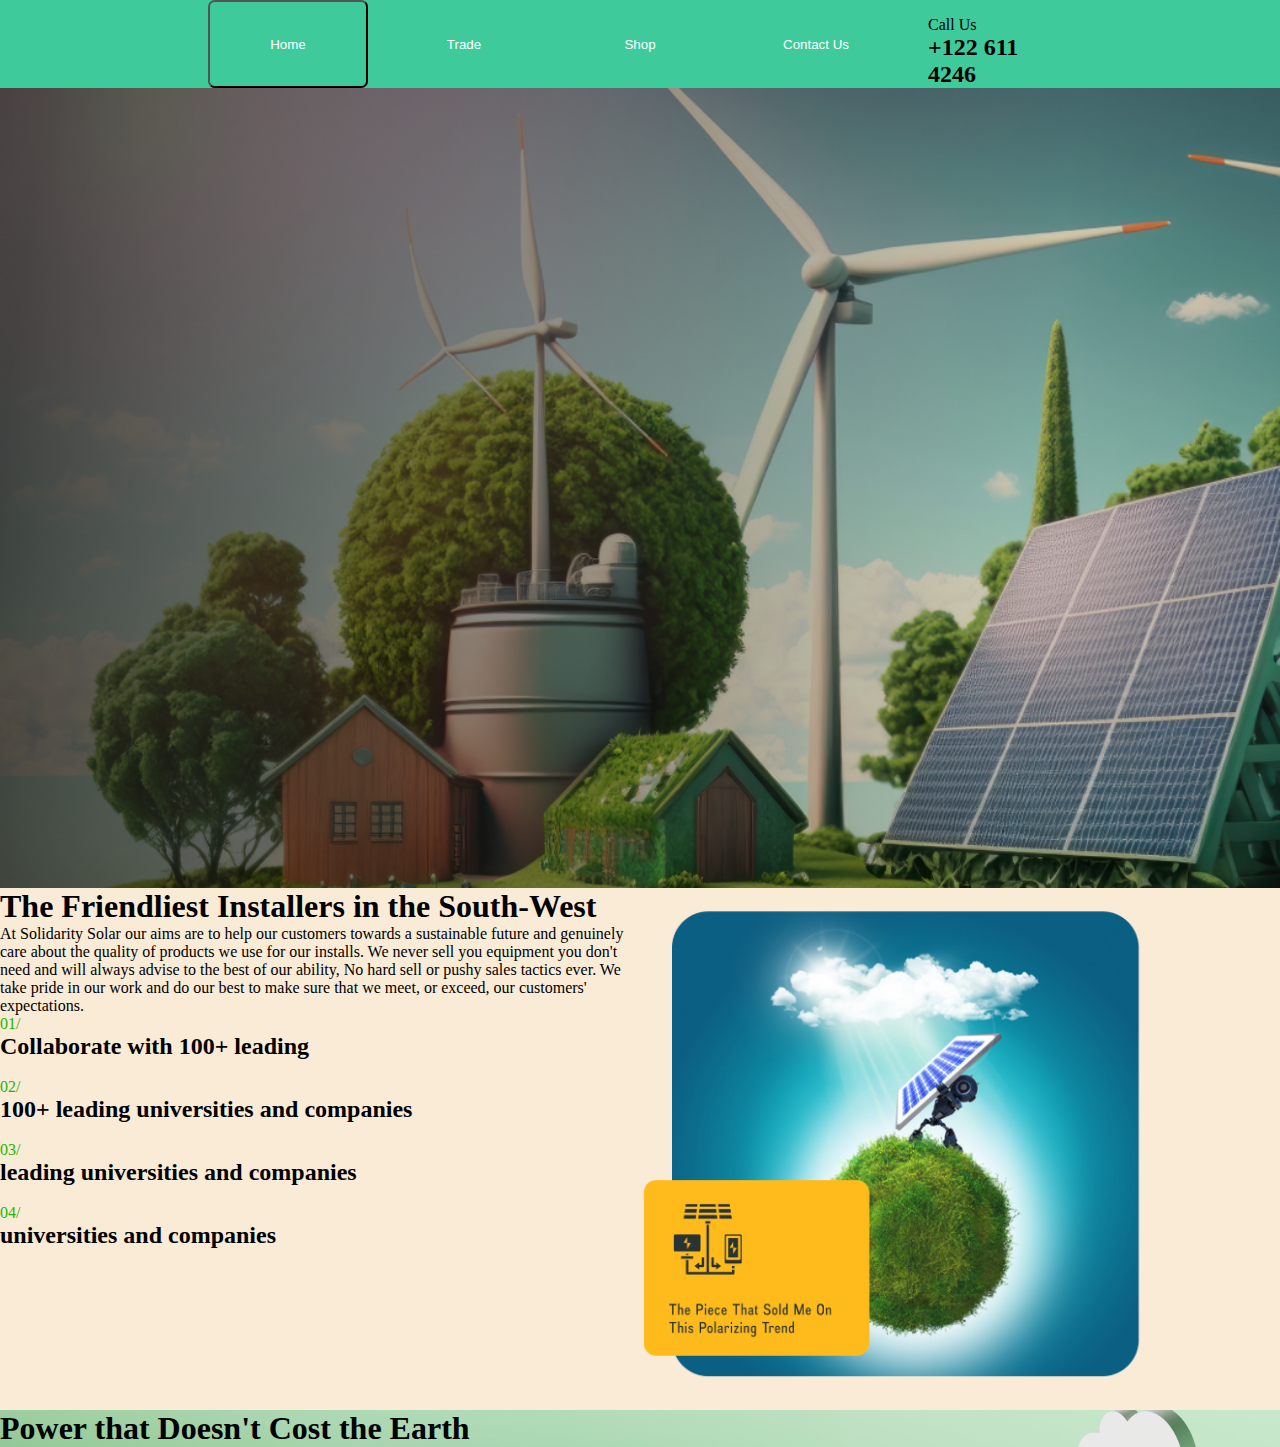
==== task-1.html @ f2b9b3db "Added robot" ====
<!DOCTYPE html>
<html lang="en">
<head>
    <link rel="stylesheet" href="task-1.css">
    <meta charset="UTF-8">
    <meta name="viewport" content="width=device-width, initial-scale=1.0">
    <title>Document</title>
</head>
<body>
<span class="main-cont">
<header class="head">
  
    <button class="button-full">Home</button>
    <button class="button-trans">Trade</button>

    <button class="button-trans">Shop</button>
    <button class="button-trans">Contact Us</button>

<div class="call">
    <p>Call Us</p>
    <h2>+122 611 4246</h2>
</div>

 
</header>

<div class="first-block">

</div>

<div class="second-block">
    <span>
<h1>The Friendliest Installers in the South-West</h1>
<p>At Solidarity Solar our aims are to help our customers towards a sustainable future and genuinely care about the quality of products we use for our installs. We never sell you equipment you don't need and will always advise to the best of our ability, No hard sell or pushy sales tactics ever. We take pride in our work and do our best to make sure that we meet, or exceed, our customers' expectations.</p>
<ul class="second-block-list">
   <span class="list-number">01/</span> <h2>Collaborate with 100+ leading</h2>
   <br />
   <span class="list-number">02/</span> <h2>100+ leading universities and companies</h2>
   <br />
   <span class="list-number">03/</span> <h2>leading universities and companies</h2>
   <br />
   <span class="list-number">04/</span> <h2>universities and companies</h2>
</ul>
</span>
<img class="robo" src="resources/robo.png" />
</div>
<div class="third-block">
<h1>Power that Doesn't Cost the Earth</h1>
</div>

</span>
</body>
</html>
---- task-1.css ----
* { 
padding:0;
margin:0;
}

html {
  box-sizing: content-box;
width: 100%;
}

.head {
display: grid;
justify-content: center;
grid-template-columns: 10rem;
gap:1rem;
padding-top: 1em;
padding-left:1em;
 background-color: rgb(63, 202, 156);
 max-width: 100%;
 margin: 0;
 padding: 0;
 
 
}

.first-block {
  background-image: url('resources/powerPlant.png');
  background-repeat: no-repeat;
  display: flex;
  width: 100%;
  height: 50rem;
  margin: 0;
  padding: 0;
  background-size: cover; 
}


.second-block {

  background-color: antiquewhite;
  display: grid;
  grid-template-columns: 1fr;
  margin: 0;
  padding: 0;
  
}

.list-number {
  color: rgb(34, 183, 0);
}

.list-h-items {
  display: inline;
}


.robo {
 width: 80%;
}


.third-block {
  background-image: url('/resources/third-block.png');
  background-repeat: no-repeat;
  display: grid;
  grid-template-columns: 1fr;
}



@media(min-width:350px) {
  .head {
    display:grid;
    grid-template-columns: repeat(2, 10rem);
  }
}

@media(min-width:600px) {
  .head {
    display:grid;
    grid-template-columns: repeat(3, 10rem);
  }
}

@media(min-width:700px) {
  .head {
    display:grid;
    grid-template-columns: repeat(4, 10rem);
  }
  .second-block {
    grid-template-columns: 1fr 1fr;
  }
}

@media(min-width:900px) {
  .head {
    display:grid;
    grid-template-columns: repeat(5, 10rem);
  }
  
}


.call {
  padding-top: 1em;
  padding-left:10%;
}

.button-trans {
   color: white;
   background-color: transparent;
   padding: .4em;
   border:0em solid transparent;
}

.button-full {
  color: white;
  background-color: transparent;
  padding: .4em;
  border-radius:.5em;
  padding-left:1em;
  padding-right:1em;
}

.main-cont {
display:flex;
flex-direction: column;
}
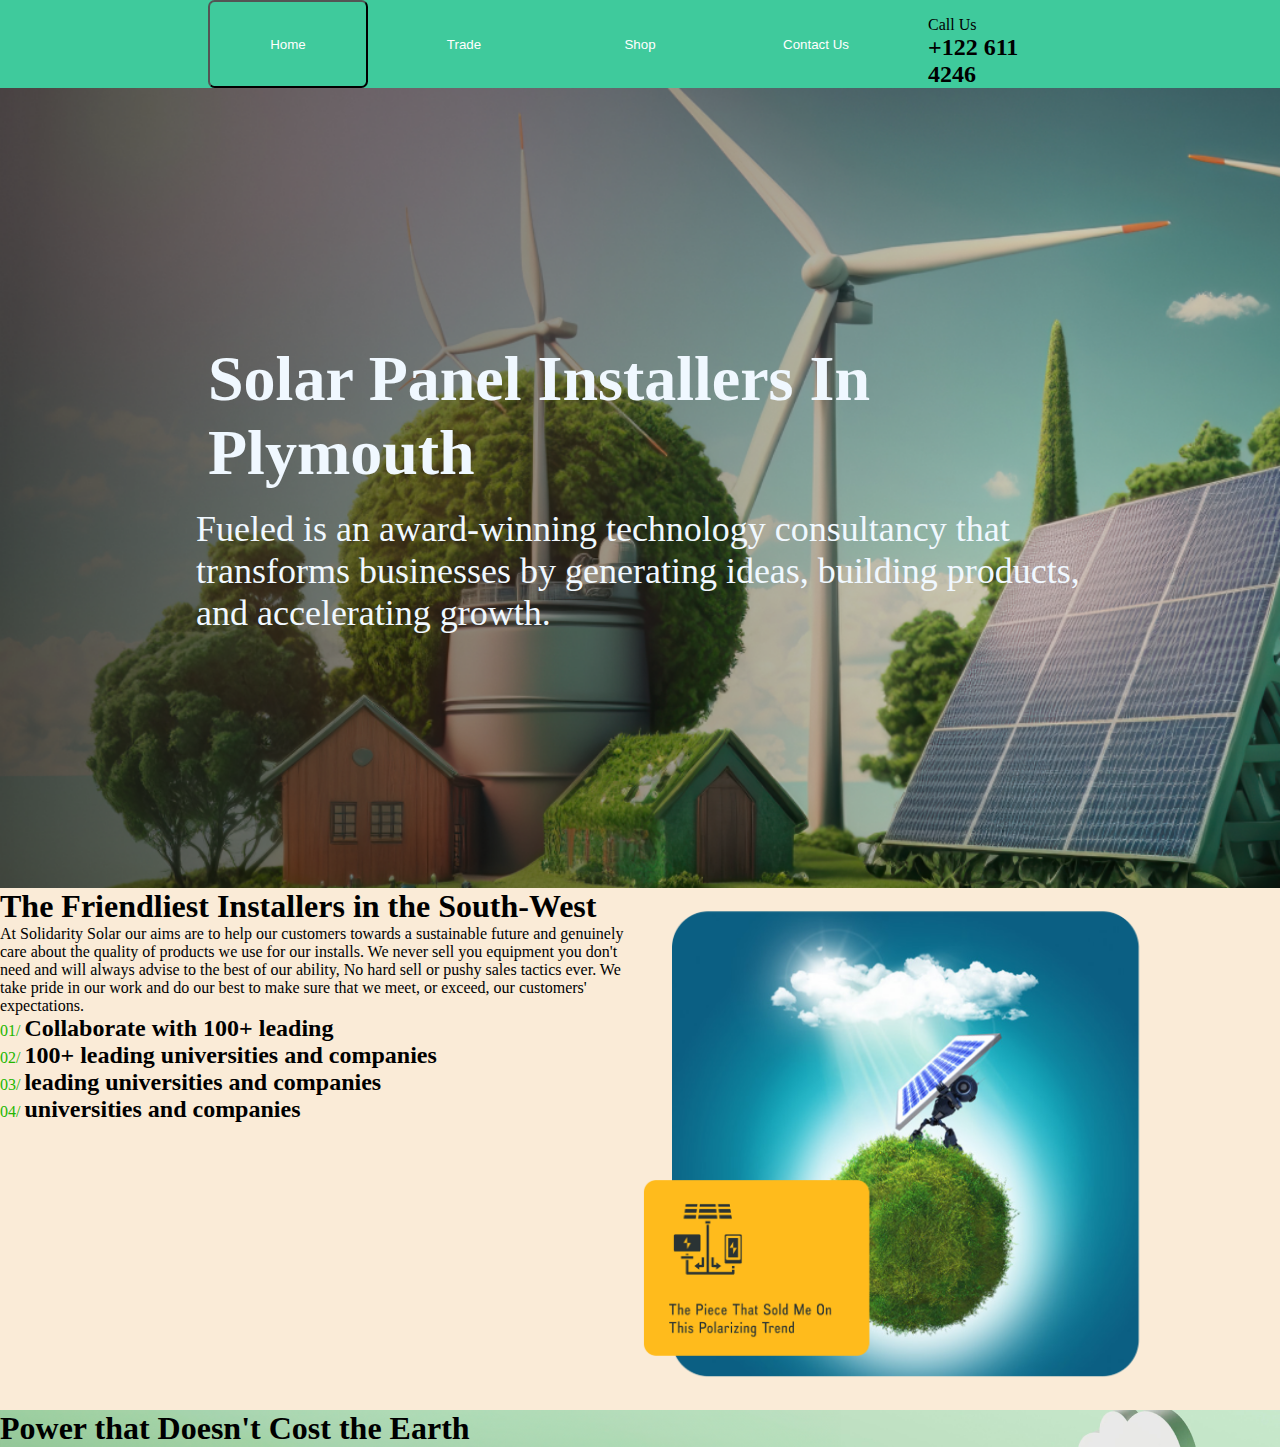
==== commit 95ed898a: "q" ====
--- a/task-1.html
+++ b/task-1.html
@@ -7,6 +7,7 @@
     <title>Document</title>
 </head>
 <body>
+    <!-- header -->
 <span class="main-cont">
 <header class="head">
   
@@ -23,27 +24,34 @@
 
  
 </header>
-
+     <!-- first block -->
 <div class="first-block">
-
+    <span class="parag-one">
+    <h1 class="title-h1">Solar Panel Installers In <br />Plymouth</h1>
+    <br />
+    <p class="parag">Fueled is an award-winning technology consultancy that transforms businesses by generating ideas, building products, and accelerating growth. </p>
+</span>
 </div>
 
+     <!-- second block -->
 <div class="second-block">
     <span>
 <h1>The Friendliest Installers in the South-West</h1>
 <p>At Solidarity Solar our aims are to help our customers towards a sustainable future and genuinely care about the quality of products we use for our installs. We never sell you equipment you don't need and will always advise to the best of our ability, No hard sell or pushy sales tactics ever. We take pride in our work and do our best to make sure that we meet, or exceed, our customers' expectations.</p>
 <ul class="second-block-list">
-   <span class="list-number">01/</span> <h2>Collaborate with 100+ leading</h2>
+   <span class="list-number">01/</span> <h2 class="list-h-items">Collaborate with 100+ leading</h2>
    <br />
-   <span class="list-number">02/</span> <h2>100+ leading universities and companies</h2>
+   <span class="list-number">02/</span> <h2 class="list-h-items">100+ leading universities and companies</h2>
    <br />
-   <span class="list-number">03/</span> <h2>leading universities and companies</h2>
+   <span class="list-number">03/</span> <h2 class="list-h-items">leading universities and companies</h2>
    <br />
-   <span class="list-number">04/</span> <h2>universities and companies</h2>
+   <span class="list-number">04/</span> <h2 class="list-h-items">universities and companies</h2>
 </ul>
 </span>
 <img class="robo" src="resources/robo.png" />
 </div>
+
+     <!-- third block -->
 <div class="third-block">
 <h1>Power that Doesn't Cost the Earth</h1>
 </div>
--- a/task-1.css
+++ b/task-1.css
@@ -27,6 +27,9 @@
   background-image: url('resources/powerPlant.png');
   background-repeat: no-repeat;
   display: flex;
+  flex-direction:column;
+  justify-content: center;
+  align-items: flex-start;
   width: 100%;
   height: 50rem;
   margin: 0;
@@ -34,6 +37,22 @@
   background-size: cover; 
 }
 
+.title-h1 {
+  color: aliceblue;
+  font-size: 400%;
+  padding-left:12rem;
+}
+
+.parag {
+  font-size:10vw;
+color: aliceblue;
+  gap: 1.5em;
+  text-wrap: wrap;
+}
+
+.parag-one {
+  padding:0em 0em 0em 1em;
+}
 
 .second-block {
 
@@ -49,8 +68,9 @@
   color: rgb(34, 183, 0);
 }
 
-.list-h-items {
+h2 {
   display: inline;
+  margin-bottom:10em
 }
 
 
@@ -60,7 +80,7 @@
 
 
 .third-block {
-  background-image: url('/resources/third-block.png');
+  background-image: url('/resources/plantThree.png');
   background-repeat: no-repeat;
   display: grid;
   grid-template-columns: 1fr;
@@ -73,12 +93,25 @@
     display:grid;
     grid-template-columns: repeat(2, 10rem);
   }
+  .parag {
+    font-size:8vw;
+  }
+}
+
+
+@media(min-width:450px) {
+  .parag {
+    font-size:7vw
+  }
 }
 
 @media(min-width:600px) {
   .head {
     display:grid;
     grid-template-columns: repeat(3, 10rem);
+  }
+  .parag {
+    font-size:6vw;
   }
 }
 
@@ -90,6 +123,11 @@
   .second-block {
     grid-template-columns: 1fr 1fr;
   }
+  .parag {
+    font-size:4vh;
+    margin: 0em 5em 0em 5em;
+  }
+  
 }
 
 @media(min-width:900px) {
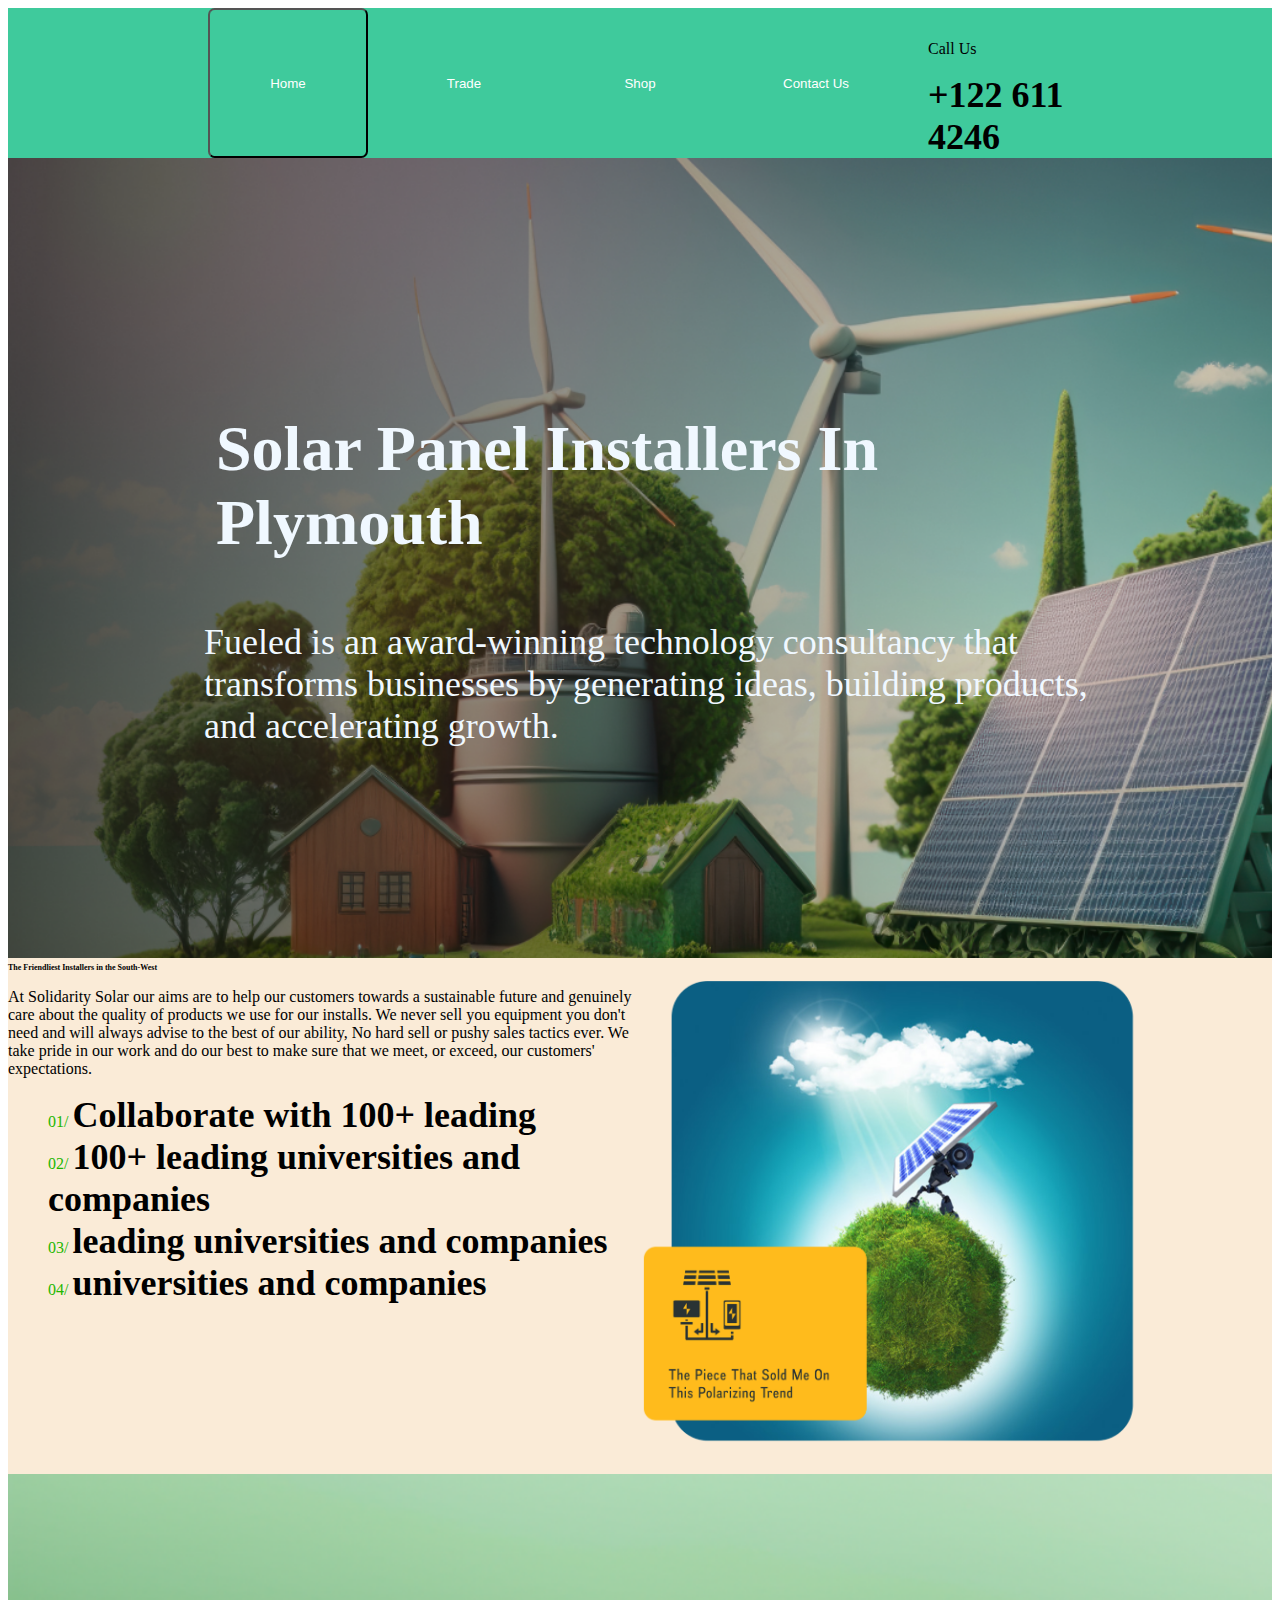
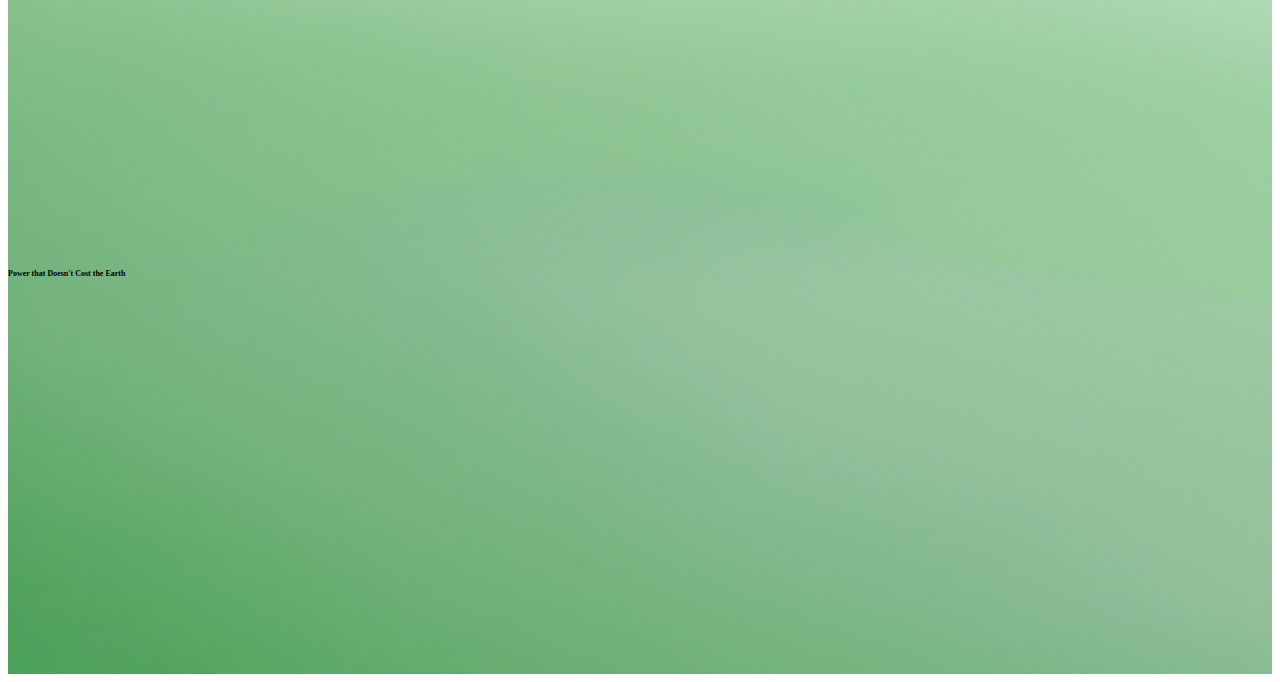
==== commit c21892d8: "qwe" ====
--- a/task-1.html
+++ b/task-1.html
@@ -52,9 +52,13 @@
 </div>
 
      <!-- third block -->
-<div class="third-block">
-<h1>Power that Doesn't Cost the Earth</h1>
-</div>
+
+    <span class="third-block">
+        <h1 class="third-title">Power that Doesn't Cost the Earth</h1>
+    </span>
+
+
+
 
 </span>
 </body>
--- a/task-1.css
+++ b/task-1.css
@@ -1,6 +1,5 @@
 * { 
-padding:0;
-margin:0;
+
 }
 
 html {
@@ -80,12 +79,22 @@
 
 
 .third-block {
-  background-image: url('/resources/plantThree.png');
+  background-image: url('resources/plantThree.png');
   background-repeat: no-repeat;
-  display: grid;
-  grid-template-columns: 1fr;
+  display: flex;
+  flex-direction:column;
+  justify-content: center;
+  align-items: flex-start;
+  width: 100%;
+  height: 50rem;
+  margin: 0;
+  padding: 0;
+  background-size: cover; 
 }
 
+h1 {
+  font-size: .5rem;
+}
 
 
 @media(min-width:350px) {
@@ -96,6 +105,7 @@
   .parag {
     font-size:8vw;
   }
+
 }
 
 
@@ -126,6 +136,9 @@
   .parag {
     font-size:4vh;
     margin: 0em 5em 0em 5em;
+  }
+  h2 {
+    font-size: 4vh;
   }
   
 }
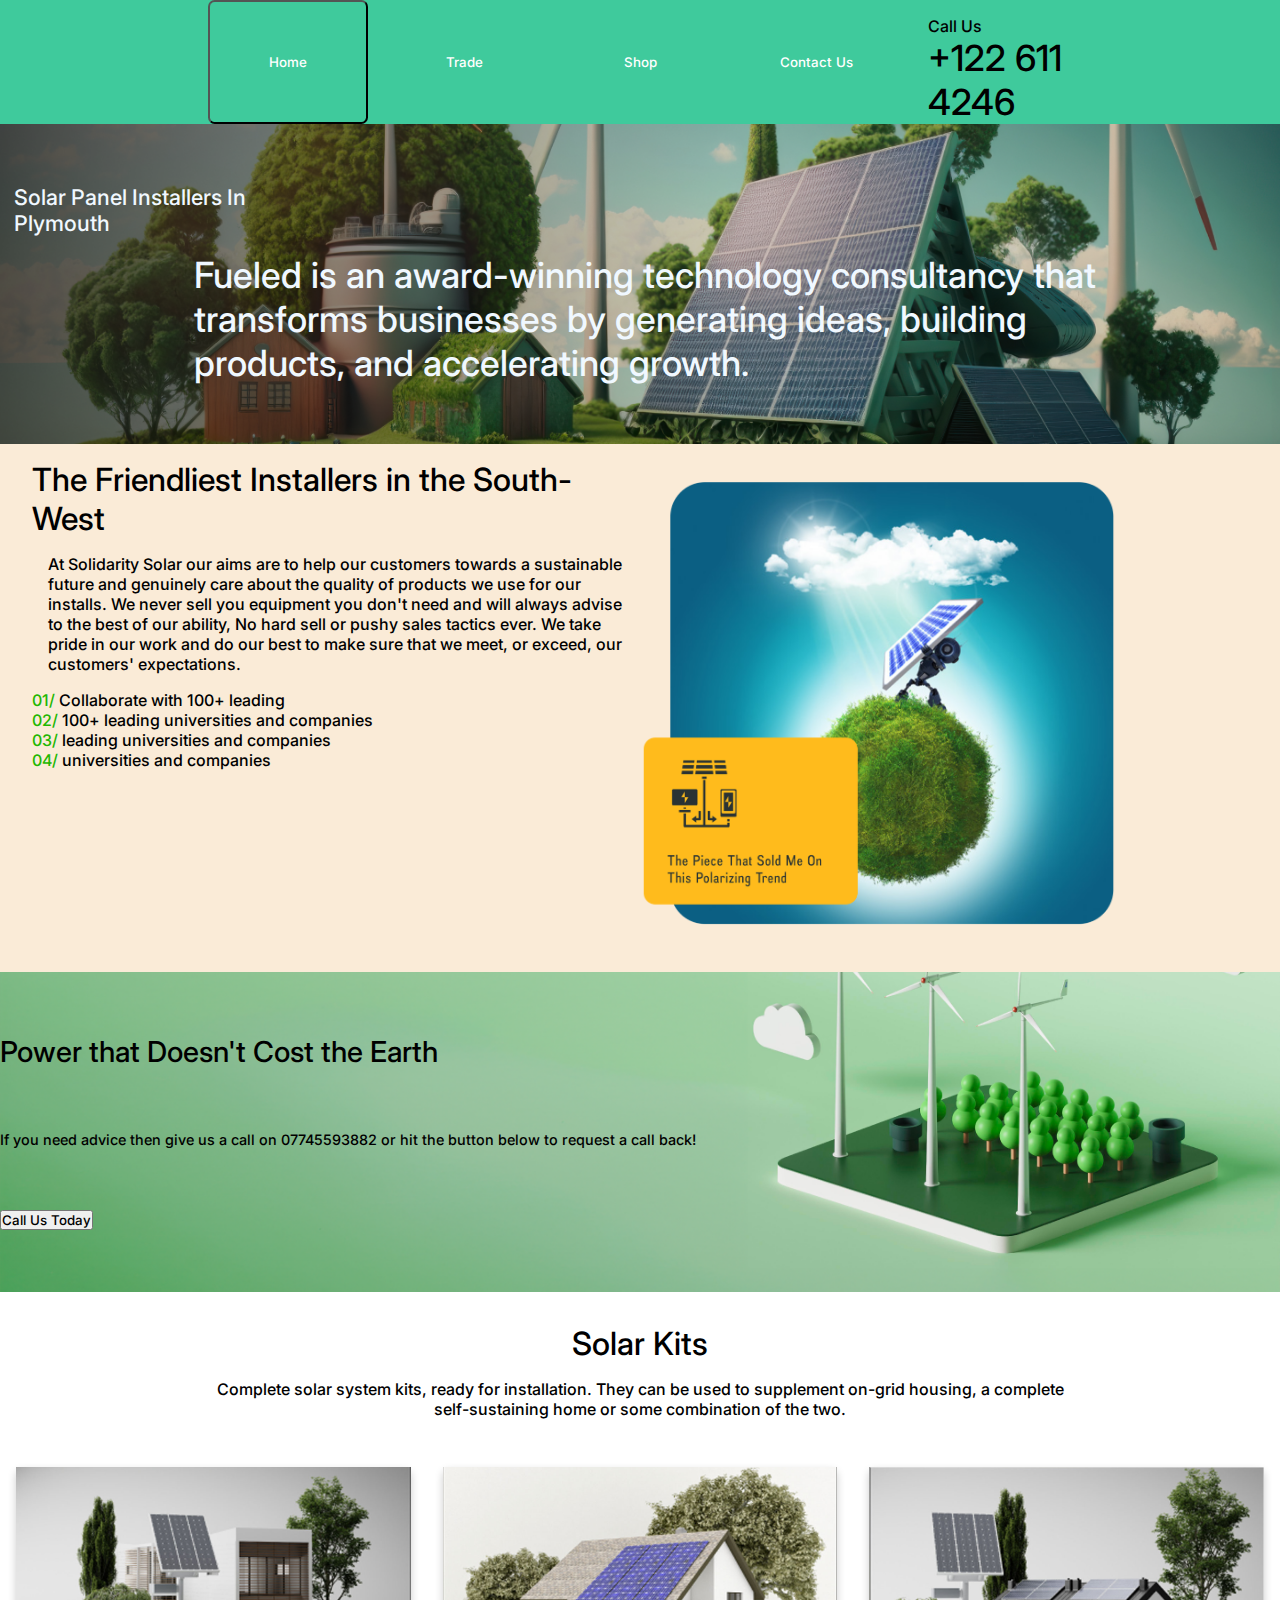
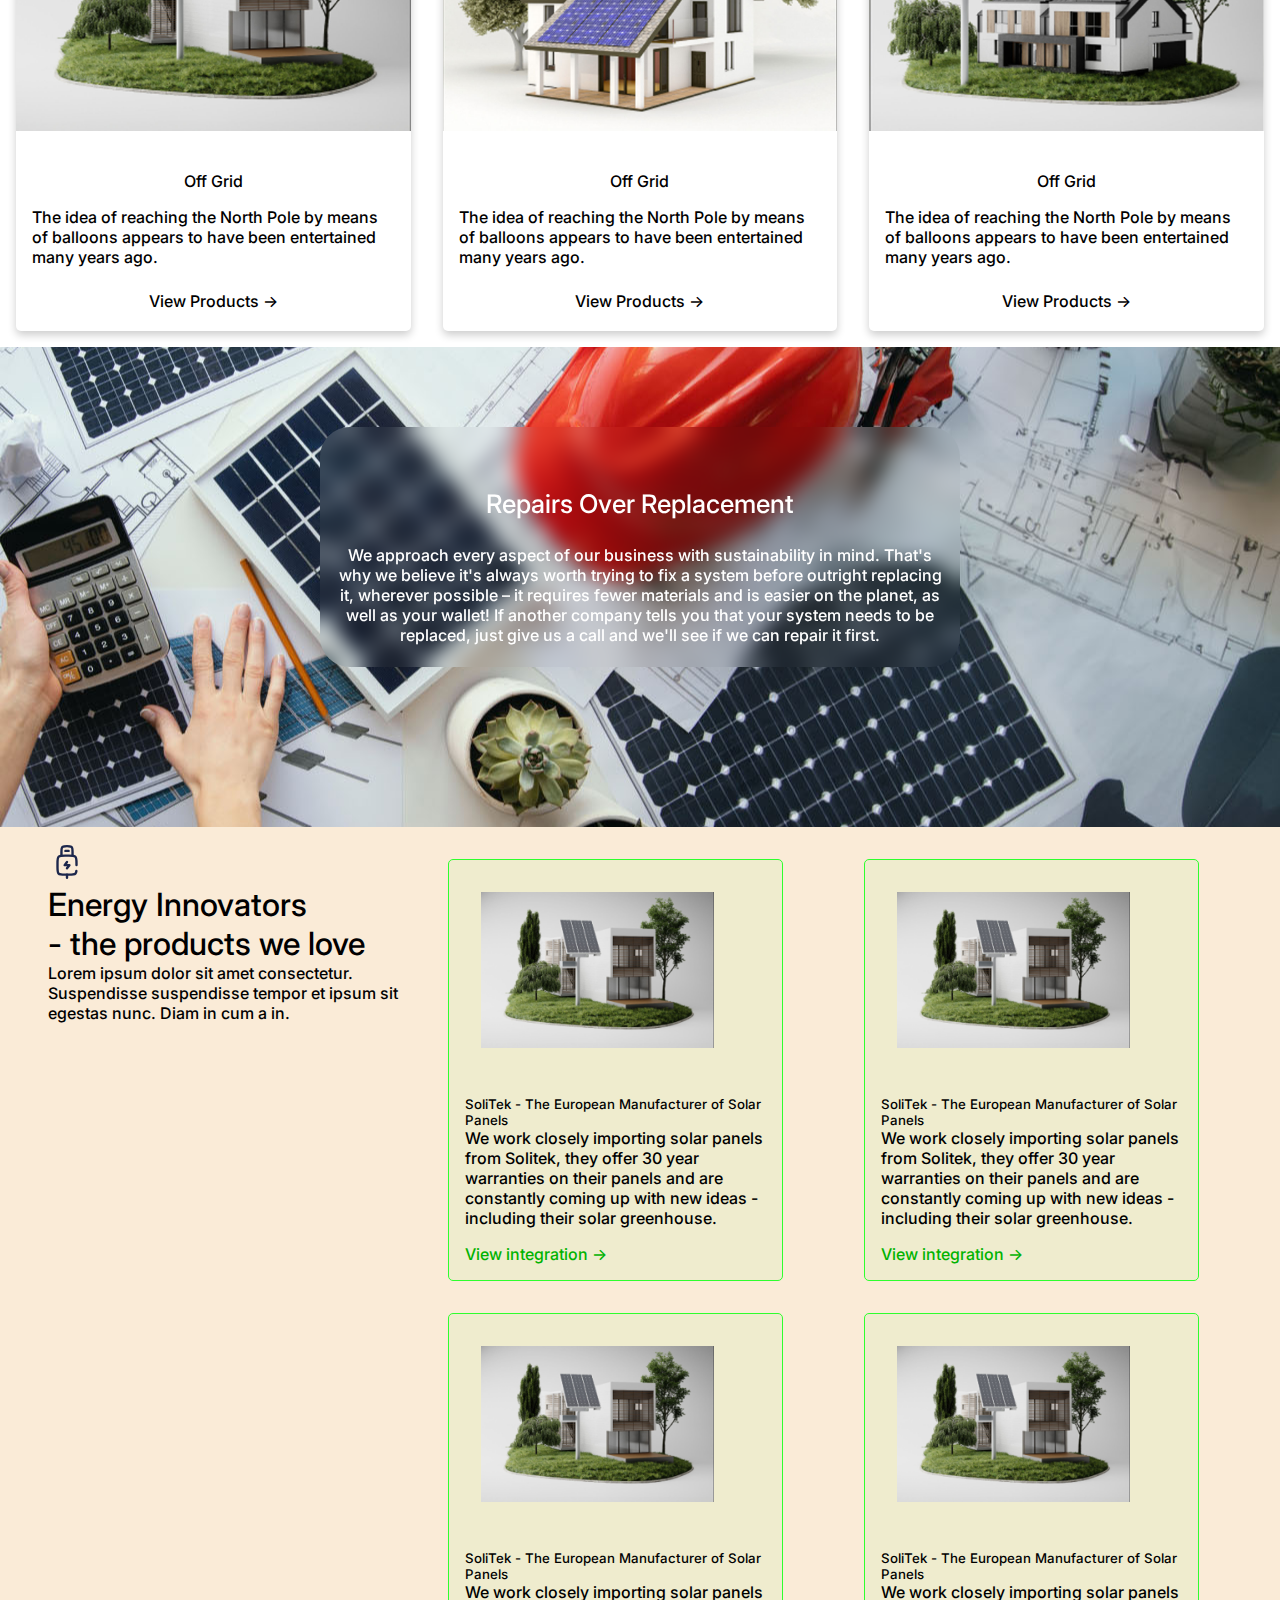
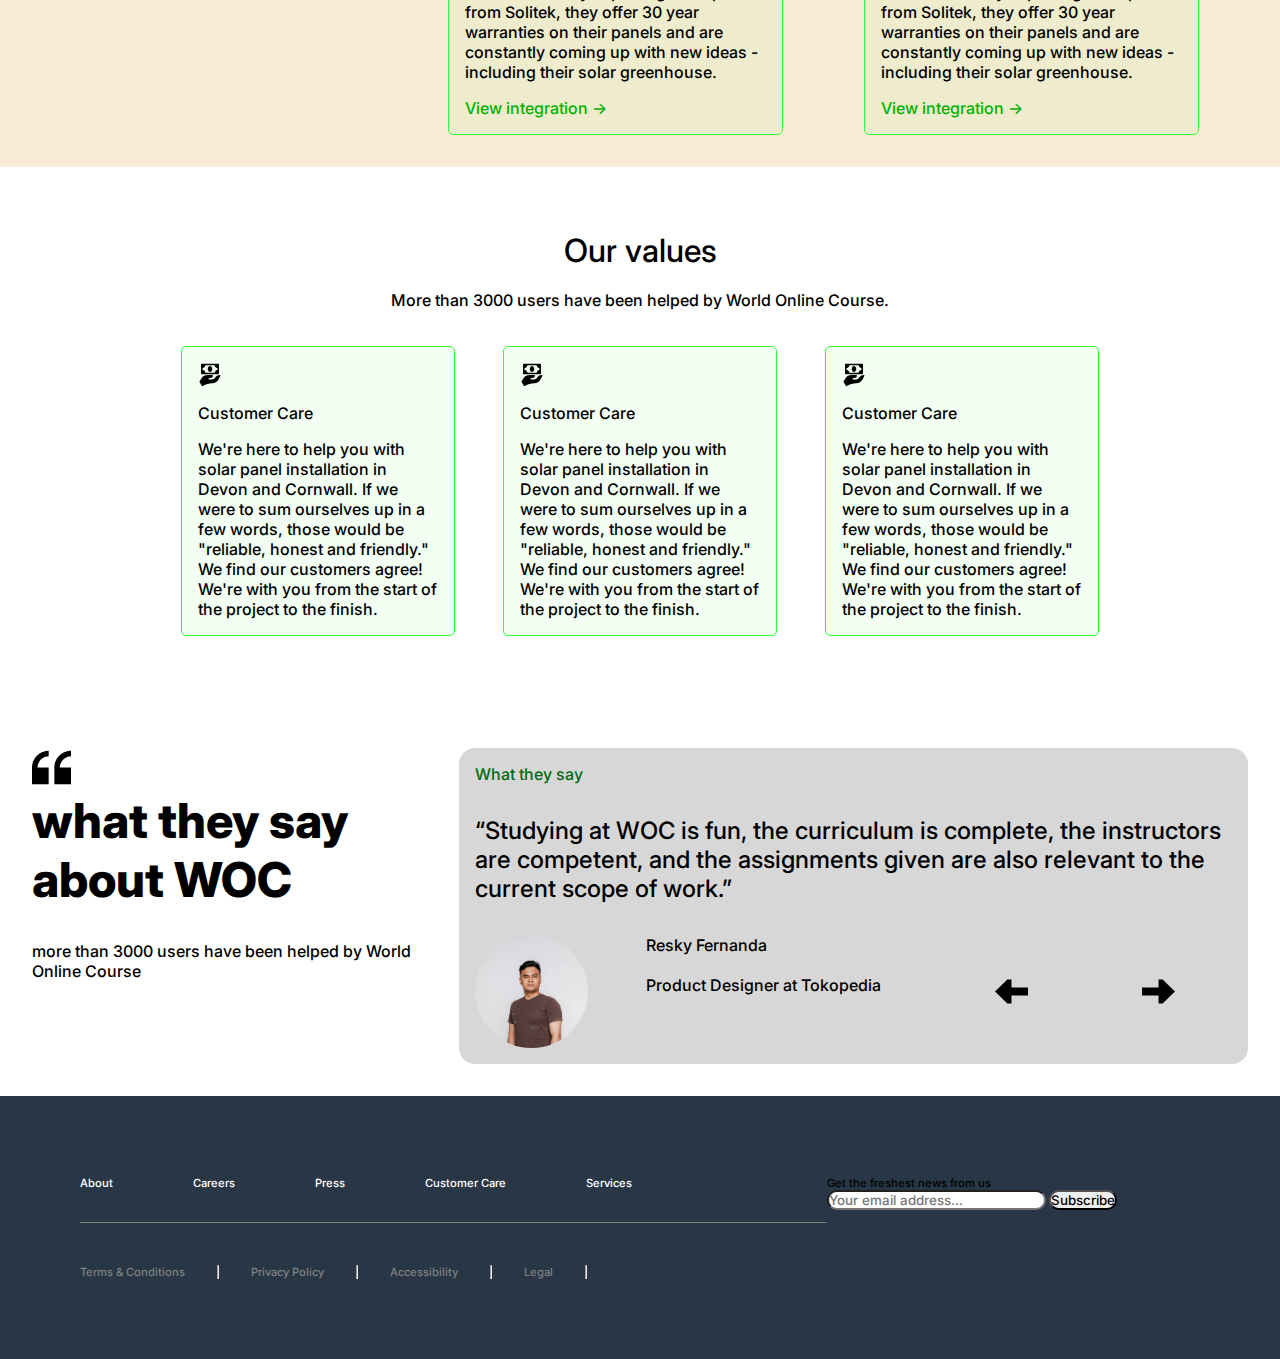
==== commit f51e6c38: "Task 1 almost done" ====
--- a/task-1.html
+++ b/task-1.html
@@ -5,6 +5,10 @@
     <meta charset="UTF-8">
     <meta name="viewport" content="width=device-width, initial-scale=1.0">
     <title>Document</title>
+    <link rel="preconnect" href="https://fonts.googleapis.com">
+<link rel="preconnect" href="https://fonts.gstatic.com" crossorigin>
+<link href="https://fonts.googleapis.com/css2?family=Inter:ital,opsz,wght@0,14..32,100..900;1,14..32,100..900&display=swap" rel="stylesheet">
+
 </head>
 <body>
     <!-- header -->
@@ -37,7 +41,7 @@
 <div class="second-block">
     <span>
 <h1>The Friendliest Installers in the South-West</h1>
-<p>At Solidarity Solar our aims are to help our customers towards a sustainable future and genuinely care about the quality of products we use for our installs. We never sell you equipment you don't need and will always advise to the best of our ability, No hard sell or pushy sales tactics ever. We take pride in our work and do our best to make sure that we meet, or exceed, our customers' expectations.</p>
+<p class="parag-two">At Solidarity Solar our aims are to help our customers towards a sustainable future and genuinely care about the quality of products we use for our installs. We never sell you equipment you don't need and will always advise to the best of our ability, No hard sell or pushy sales tactics ever. We take pride in our work and do our best to make sure that we meet, or exceed, our customers' expectations.</p>
 <ul class="second-block-list">
    <span class="list-number">01/</span> <h2 class="list-h-items">Collaborate with 100+ leading</h2>
    <br />
@@ -54,11 +58,199 @@
      <!-- third block -->
 
     <span class="third-block">
-        <h1 class="third-title">Power that Doesn't Cost the Earth</h1>
+        <h1 class="">Power that Doesn't Cost the Earth</h1>
+        <p>If you need advice then give us a call on 07745593882 or hit the button below to request a call back!</p>
+        <button>Call Us Today</button>
     </span>
 
-
-
+    <!-- fourth block -->
+    <span class="fourth-block">
+<h1>Solar Kits</h1>
+<p>Complete solar system kits, ready for installation. They can be used to supplement on-grid housing, a complete <br />self-sustaining home or some combination of the two.</p>
+    </span>
+
+    <div class="cards">
+
+        <article class="card">
+          <img src="resources/flex-1.jpg" alt="Hot air balloons">
+          <div class="content">
+            <h4>Off Grid</h4>
+            <p> The idea of reaching the North Pole by means of balloons appears to have been entertained many years ago. </p>
+            <h4 class="product">View Products -></h4>
+          </div>
+        </article>
+
+        <article class="card">
+            <img src="resources/flex-2.jpg" alt="Hot air balloons">
+            <div class="content">
+                <h4>Off Grid</h4>
+              <p> The idea of reaching the North Pole by means of balloons appears to have been entertained many years ago. </p>
+              <h4 class="product">View Products -></h4>
+            </div>
+          </article>
+
+          <article class="card">
+            <img src="resources/flex-3.jpg" alt="Hot air balloons">
+            <div class="content">
+                <h4>Off Grid</h4>
+              <p> The idea of reaching the North Pole by means of balloons appears to have been entertained many years ago. </p>
+              <h4 class="product">View Products -></h4>
+            </div>
+          </article>
+
+
+    </div>
+
+    <!-- fifth block -->
+     <div class="fifth-block">
+        <div class="fifth-blurred-box">
+            <div class="content">
+            <h4 class="fifth-title">Repairs Over Replacement</h4>
+            <p>We approach every aspect of our business with sustainability in mind. That's why we believe it's always worth trying to fix a system before outright replacing it, wherever possible – it requires fewer materials and is easier on the planet, as well as your wallet! If another company tells you that your system needs to be replaced, just give us a call and we'll see if we can repair it first.</p>
+        </div>
+        </div>
+     </div>
+     <!-- sixth block -->
+<div class="sixth-block">
+<article class="sixth-content">
+  <img class="sixth-svg" src="resources/lightning.svg" />
+  <h4>Energy Innovators <br /> - the products we love</h4>
+  <p>Lorem ipsum dolor sit amet consectetur. Suspendisse suspendisse tempor et ipsum sit egestas nunc. Diam in cum a in.</p>
+</article>
+
+<div class="sixth-cards">
+
+<span class="sixth-cards-col">
+  <article class="sixth-card-single">
+    <img class="sixth-padded-image" src="resources/flex-1.jpg" />
+    <div class="content">
+    <h5>SoliTek - The European Manufacturer of Solar Panels</h5>
+    <p>We work closely importing solar panels from Solitek, they offer 30 year warranties on their panels and are constantly coming up with new ideas - including their solar greenhouse.</p>
+    <footer class="sixth-footer">View integration →</footer>
+    </div>
+    
+    </article>
+    <article class="sixth-card-single">
+      <img class="sixth-padded-image" src="resources/flex-1.jpg" />
+        <div class="content">
+      <h5>SoliTek - The European Manufacturer of Solar Panels</h5>
+      <p>We work closely importing solar panels from Solitek, they offer 30 year warranties on their panels and are constantly coming up with new ideas - including their solar greenhouse.</p>
+      <footer class="sixth-footer">View integration →</footer>
+      </div>
+      
+      </article>
+
+    </article>
+    <article class="sixth-card-single">
+      <img class="sixth-padded-image" src="resources/flex-1.jpg" />
+        <div class="content">
+      <h5>SoliTek - The European Manufacturer of Solar Panels</h5>
+      <p>We work closely importing solar panels from Solitek, they offer 30 year warranties on their panels and are constantly coming up with new ideas - including their solar greenhouse.</p>
+      <footer class="sixth-footer">View integration →</footer>
+      </div>
+      
+      </article>
+
+    </article>
+    <article class="sixth-card-single">
+      <img class="sixth-padded-image" src="resources/flex-1.jpg" />
+        <div class="content">
+      <h5>SoliTek - The European Manufacturer of Solar Panels</h5>
+      <p>We work closely importing solar panels from Solitek, they offer 30 year warranties on their panels and are constantly coming up with new ideas - including their solar greenhouse.</p>
+      <footer class="sixth-footer">View integration →</footer>
+      </div>
+      
+      </article>
+   </span>
+  </div>
+ </div>
+<!-- SEVENTH BLOCK -->
+<div class="seventh-block">
+   <h1>Our values</h1>
+   <br />
+     <p>More than 3000 users have been helped by World Online Course.</p>
+     <br />
+  <div class="seventh-cards">
+
+    <article class="seventh-card-single">
+      <img class="sixth-svg" src="resources/svg-money.svg" />
+      <h4>Customer Care</h4>
+      <p>
+      We're here to help you with solar panel installation in Devon and Cornwall. If we were to sum ourselves up in a few words, those would be "reliable, honest and friendly." We find our customers agree! We're with you from the start of the project to the finish.
+     </p>
+    </article>
+
+    <article class="seventh-card-single">
+      <img class="sixth-svg" src="resources/svg-money.svg" />
+      <h4>Customer Care</h4>
+      <p>
+      We're here to help you with solar panel installation in Devon and Cornwall. If we were to sum ourselves up in a few words, those would be "reliable, honest and friendly." We find our customers agree! We're with you from the start of the project to the finish.
+     </p>
+    </article>
+
+    <article class="seventh-card-single">
+      <img class="sixth-svg" src="resources/svg-money.svg" />
+      <h4>Customer Care</h4>
+      <p>
+      We're here to help you with solar panel installation in Devon and Cornwall. If we were to sum ourselves up in a few words, those would be "reliable, honest and friendly." We find our customers agree! We're with you from the start of the project to the finish.
+     </p>
+    </article>
+  </div>
+</div>
+
+
+<!-- EIGTH BLOCK -->
+<div class="eight-block">
+
+ <span>
+<img class="sixth-svg" src="resources/quote.png" alt="" />
+<h1 id="eight-title">what they say about WOC</h1>
+<p>more than 3000 users have been helped by World Online Course</p>
+</span>
+
+<div class="eight-card">
+  <div class="eigth-arrows">
+<p id="say-green">What they say</p>
+</div>
+
+  <article id="eight-testimony">“Studying at WOC is fun, the curriculum is complete, the instructors are competent, and the assignments given are also relevant to the current scope of work.”</article>
+  <footer class="eight-footer">
+    <img id="indian" src="resources/indian.jpeg" alt="" />
+<div class="eight-big-content">
+    <article id="eight-content">
+    <h4>Resky Fernanda</h4>
+    <br />
+    <p>Product Designer at Tokopedia</p>
+  </article>
+  <img class="eight-svg" src="resources/left-arrow.svg" />
+  <img class="eight-svg" src="resources/right-arrow.svg" />
+</div>
+  </footer>
+</div>
+</div>
+
+
+<!-- NINE BLOCK FOOTER -->
+<div class="ninth-block">
+        <div class="ninth-block-one">
+    <span class="ninth-block-one-one">
+<p>About</p><p>Careers</p><p>Press</p><p>Customer Care</p><p>Services</p>
+</span>
+<br>
+<br>
+<br>
+<span class="ninth-block-one-two">
+  <p>Terms & Conditions</p><hr><p>Privacy Policy</p><hr><p>Accessibility</p><hr><p>Legal</p><hr>
+</span>
+         </div>
+    <div class="ninth-block-two">
+  <div class="ninth-block-two-one">
+    <p>Get the freshest news from us</p>
+    <input class="ninth-input-button" type="email" placeholder="Your email address...">
+    <button class="ninth-input-button">Subscribe</button>
+  </div>
+    </div>
+</div>
 
 </span>
 </body>
--- a/task-1.css
+++ b/task-1.css
@@ -1,12 +1,28 @@
 * { 
-
+  margin:0;
+padding:0;
+  font-family: "Inter", sans-serif;
+  font-optical-sizing: auto;
+  font-weight: 500;
+  font-style: normal;
 }
 
 html {
   box-sizing: content-box;
+  margin:0;
+padding:0;
+  height:100%;
 width: 100%;
 }
 
+body {
+  margin:0;
+padding:0;
+  width:100%;
+  height:100%;
+}
+
+/* header */
 .head {
 display: grid;
 justify-content: center;
@@ -18,10 +34,9 @@
  max-width: 100%;
  margin: 0;
  padding: 0;
- 
- 
-}
-
+}
+
+/* first block */
 .first-block {
   background-image: url('resources/powerPlant.png');
   background-repeat: no-repeat;
@@ -30,22 +45,24 @@
   justify-content: center;
   align-items: flex-start;
   width: 100%;
-  height: 50rem;
+ height:20rem;
+ font-size: 90%;
   margin: 0;
   padding: 0;
-  background-size: cover; 
+  background-position:bottom;
+  gap:1rem;
+  background-size:cover;
 }
 
 .title-h1 {
   color: aliceblue;
-  font-size: 400%;
-  padding-left:12rem;
+  font-size: 150%;
+ 
 }
 
 .parag {
-  font-size:10vw;
+  font-size: 1rem;
 color: aliceblue;
-  gap: 1.5em;
   text-wrap: wrap;
 }
 
@@ -53,18 +70,29 @@
   padding:0em 0em 0em 1em;
 }
 
+
+/* second block */
 .second-block {
-
   background-color: antiquewhite;
   display: grid;
   grid-template-columns: 1fr;
   margin: 0;
-  padding: 0;
+  padding: 1rem 2rem 1rem 2rem;
+
   
+}
+
+.parag-two {
+  padding:1rem;
 }
 
 .list-number {
   color: rgb(34, 183, 0);
+}
+
+.list-h-items {
+  font-size:1rem;
+
 }
 
 h2 {
@@ -77,42 +105,320 @@
  width: 80%;
 }
 
-
+/* third block */
 .third-block {
   background-image: url('resources/plantThree.png');
   background-repeat: no-repeat;
   display: flex;
   flex-direction:column;
-  justify-content: center;
+  justify-content: space-evenly;
   align-items: flex-start;
   width: 100%;
-  height: 50rem;
+ height:20rem;
+ font-size: 90%;
   margin: 0;
   padding: 0;
-  background-size: cover; 
-}
-
-h1 {
-  font-size: .5rem;
-}
-
-
+  background-size:cover;
+  background-position: bottom right;
+  
+}
+/* fourth block */
+.fourth-block {
+  text-align: center;
+  padding: 2em;
+}
+
+.fourth-block p {
+padding-top: 1em;
+}
+
+.cards {
+  display: flex;
+  flex-direction: column;
+  justify-content: center;
+}
+
+.card {
+  display: grid;
+  grid-template-rows: max-content 200px 1fr;
+  box-shadow: 0 4px 8px 0 rgba(0,0,0,0.2);
+  transition: 0.3s;
+  border-radius: 5px; /* 5px rounded corners */
+  margin:1em;
+}
+
+.card img {
+  object-fit: cover;
+  width: 100%;
+  height: 100%;
+}
+
+.content h4 {
+  padding: 1em 0em 1em 0em;
+  padding-top: 1.5em;
+  text-align: center;
+}
+
+.content {
+  padding: 1em;
+}
+
+
+/* fifth block */
+.fifth-block {
+  background-image: url('resources/fifth-office.jpg');
+  background-repeat: no-repeat;
+  display: flex;
+  flex-direction: row;
+  justify-content: center;
+  align-items: center;
+  width: 100%;
+  height: 30rem;
+  background-position: center;
+  
+}
+
+.fifth-blurred-box {
+  display: flex;
+flex-direction: column;
+justify-content: center;
+  width:80%;
+  height: 50%;
+border-radius: 30px;
+ background-color: transparent;
+  backdrop-filter: blur(10px);
+  color: white;
+  text-align: center;
+ margin-bottom: 5rem;
+}
+.fifth-title {
+  font-size: 1.6rem;
+}
+
+/* sixth block */
+.sixth-block {
+  display: grid;
+  grid-template-columns: 1fr;
+  padding-top: 3rem;
+  padding: 1rem;
+  background-color: antiquewhite;
+}
+
+.sixth-content {
+  padding-left: 2rem;
+}
+
+.sixth-block h4 {
+  font-size: 2rem;
+}
+
+.sixth-svg {
+  width: 10%;
+}
+
+.sixth-cards {
+  display: flex;
+  flex-direction: row;
+  width: 100%;
+}
+
+.sixth-cards-col {
+  display: flex;
+  flex-direction: column;
+width: 100%;
+flex-basis:1;
+}
+
+.sixth-card-single {
+  display: grid;
+  border: 1px solid rgba(46, 255, 46, 1);
+  transition: 0.3s;
+  border-radius: 5px; /* 5px rounded corners */
+  margin:1em;
+  width: 80%;
+  background: rgba(46, 255, 46, 0.05);
+  text-wrap: wrap;
+
+}
+
+.sixth-padded-image {
+padding:2rem;
+width:70%;
+object-fit: cover;
+}
+
+.sixth-footer {
+  color: rgb(0, 179, 0);
+  padding-top: 1rem;
+}
+
+
+/* seventh block */
+.seventh-block {
+  display:flex;
+  flex-direction: column;
+  align-items: center;
+  padding-top: 4rem;
+  padding-bottom: 4rem;
+}
+
+.seventh-cards {
+display: grid;
+grid-template-columns: 1fr;
+gap: 1rem;
+}
+
+.seventh-card-single {
+  padding: 1rem;
+  margin: 1rem;
+  display: grid;
+  border: 1px solid rgba(46, 255, 46, 1);
+  transition: 0.3s;
+  border-radius: 5px; /* 5px rounded corners */
+  width: 15rem;
+  background: rgba(46, 255, 46, 0.05);
+  gap:1rem;
+}
+
+.eight-block {
+  display: grid;
+  grid-template-columns: 2fr;
+  gap: 2rem;
+  padding: 2rem;
+}
+
+
+.eight-card {
+display:flex;
+flex-direction: column;
+justify-content: space-evenly;
+gap: 2rem;
+background-color: rgb(215, 215, 215);
+border-radius: 1rem;
+padding: 1rem;
+}
+
+#eight-title {
+  font-size: 3rem;
+  padding-bottom:2rem;
+  font-weight: 800;
+}
+
+#indian {
+width: 15%;
+border-radius: 4rem;
+}
+
+#say-green {
+  color: rgb(0, 106, 16);
+}
+
+.eight-footer {
+  display: flex;
+  flex-direction: row;
+  justify-content: flex-start;
+}
+
+
+.eight-big-content {
+display: flex;
+flex-direction: row;
+justify-content: space-around;
+}
+
+#eight-testimony {
+font-size: 1.5rem;
+}
+
+
+.eight-content {
+  display: flex;
+  flex-direction:column;
+  justify-content: space-between;
+}
+
+.eight-svg {
+width: 5%;
+}
+
+
+  /*NINTH BLOCK */
+.ninth-block {
+  display: grid;
+  grid-template-columns: 2fr 1fr;
+  padding: 5rem;
+  font-size: .7rem;
+  background-color: #283646;
+}
+
+hr {
+  color: gray;
+}
+
+.ninth-block-one {
+  display: flex;
+  flex-direction: column;
+  justify-content: flex-start;
+
+}
+
+.ninth-block-one-one{
+  display: flex;
+  flex-direction: row;
+ gap: 5rem;
+ padding-bottom:2rem;
+ border-bottom: .001rem solid gray ;
+ color: white;
+}
+
+.ninth-block-one-two {
+  display: flex;
+  flex-direction: row;
+ gap: 2rem;
+ color: gray;
+ font-size:.7rem;
+ margin:0rem;
+
+}
+
+.ninth-block-two {
+  border-radius: 3rem;
+  padding:0rem;
+}
+
+.ninth-input-button {
+border-radius: 2rem;
+}
+
+
+.inputy {
+  position:absolute right 10rem;
+  
+}
+
+.buttony {
+  float: right;
+}
+
+
+/* media query/responsiveness */
 @media(min-width:350px) {
   .head {
     display:grid;
     grid-template-columns: repeat(2, 10rem);
   }
-  .parag {
-    font-size:8vw;
-  }
+
 
 }
 
 
 @media(min-width:450px) {
-  .parag {
-    font-size:7vw
-  }
+  .fourth-block-grid {
+    display: grid;
+grid-template-columns: 10rem 1rem;
+  }
+
+
 }
 
 @media(min-width:600px) {
@@ -123,6 +429,9 @@
   .parag {
     font-size:6vw;
   }
+  .seventh-cards {
+    grid-template-columns: repeat(2, 1fr);
+  }
 }
 
 @media(min-width:700px) {
@@ -140,7 +449,18 @@
   h2 {
     font-size: 4vh;
   }
-  
+  .cards {
+    display: grid;
+    grid-template-columns:1fr 1fr;
+  }
+  .sixth-block {
+    display: grid;
+    grid-template-columns: 1fr 2fr;
+  }
+  .sixth-cards-col {
+    display: grid;
+    grid-template-columns: 1fr 1fr;
+  }
 }
 
 @media(min-width:900px) {
@@ -148,7 +468,22 @@
     display:grid;
     grid-template-columns: repeat(5, 10rem);
   }
-  
+  .cards {
+    display: grid;
+    grid-template-columns:repeat(3, 1fr);
+  }
+  .fifth-blurred-box {
+    width: 50%;
+  }
+  .seventh-cards {
+    display: flex;
+    flex-direction: row;
+    gap: 1rem;
+    }
+    .eight-block {
+      display: grid;
+      grid-template-columns: 1fr 2fr;
+    }
 }
 
 
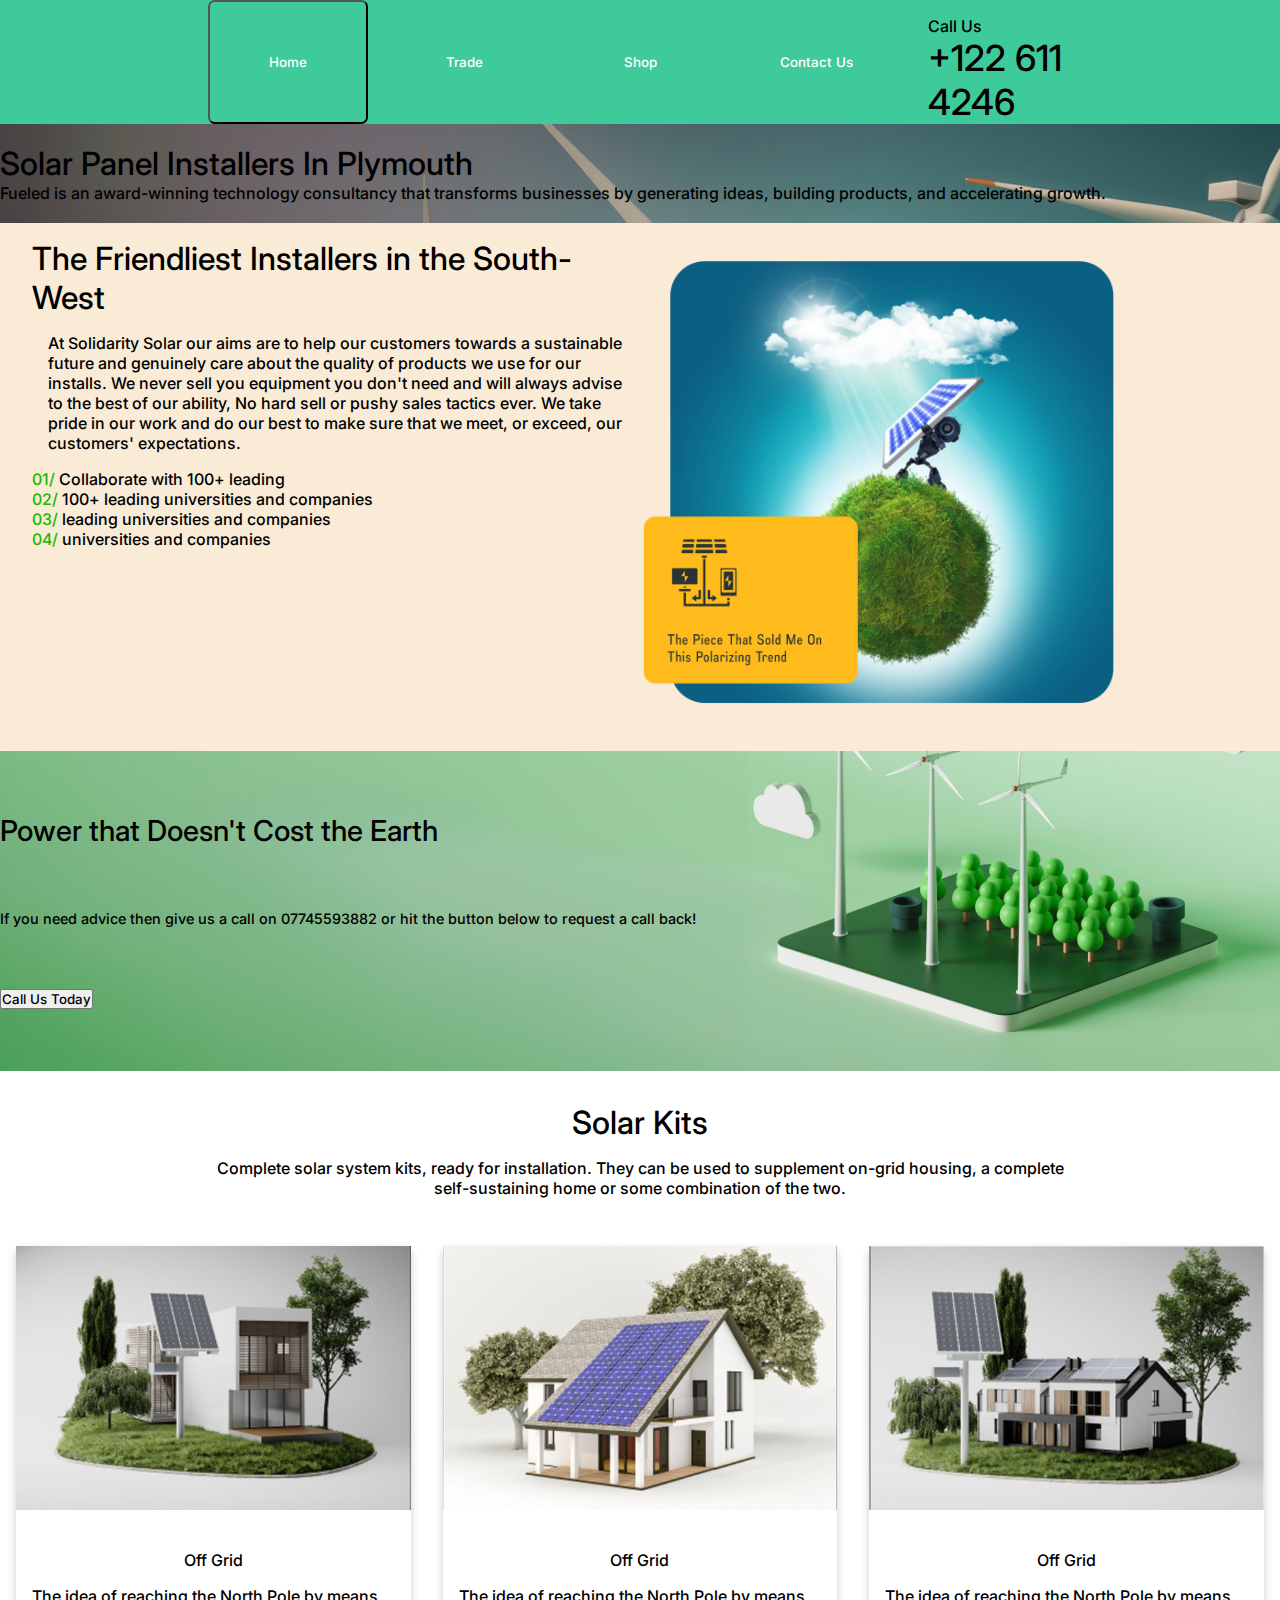
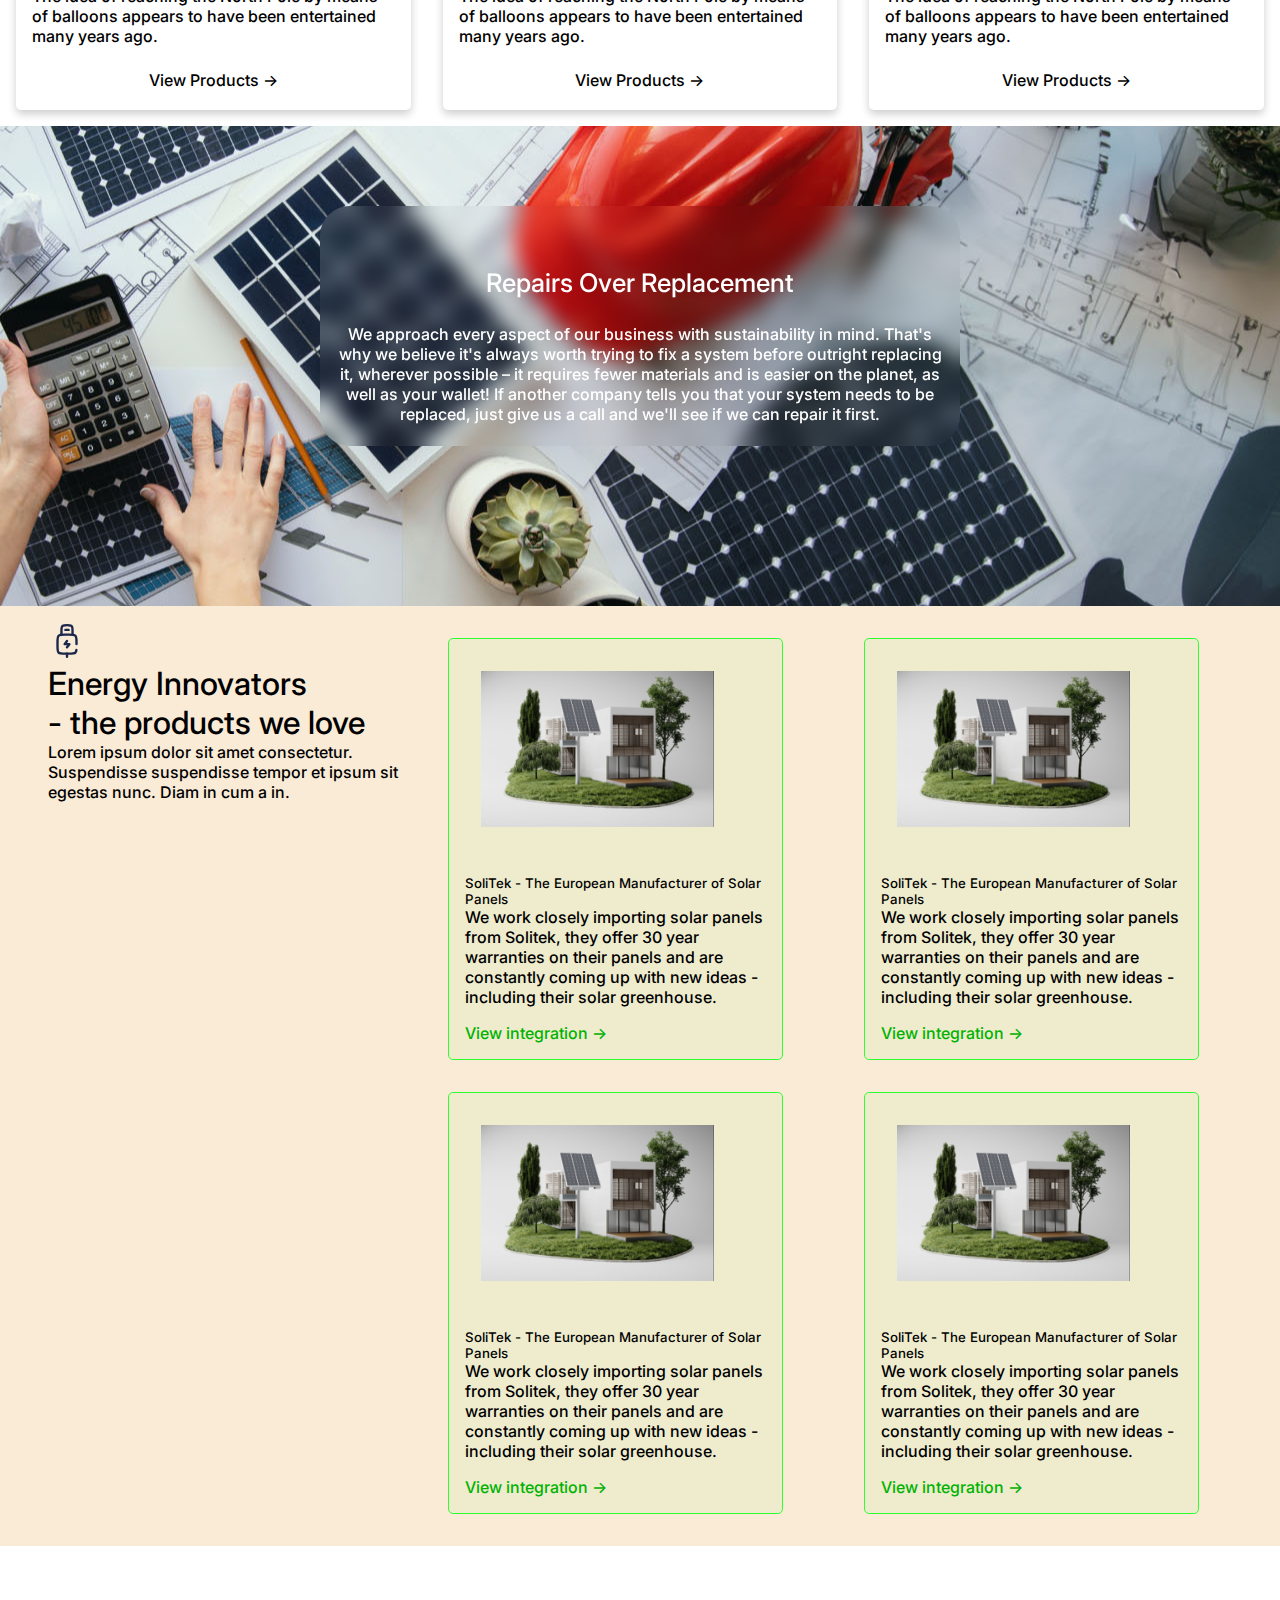
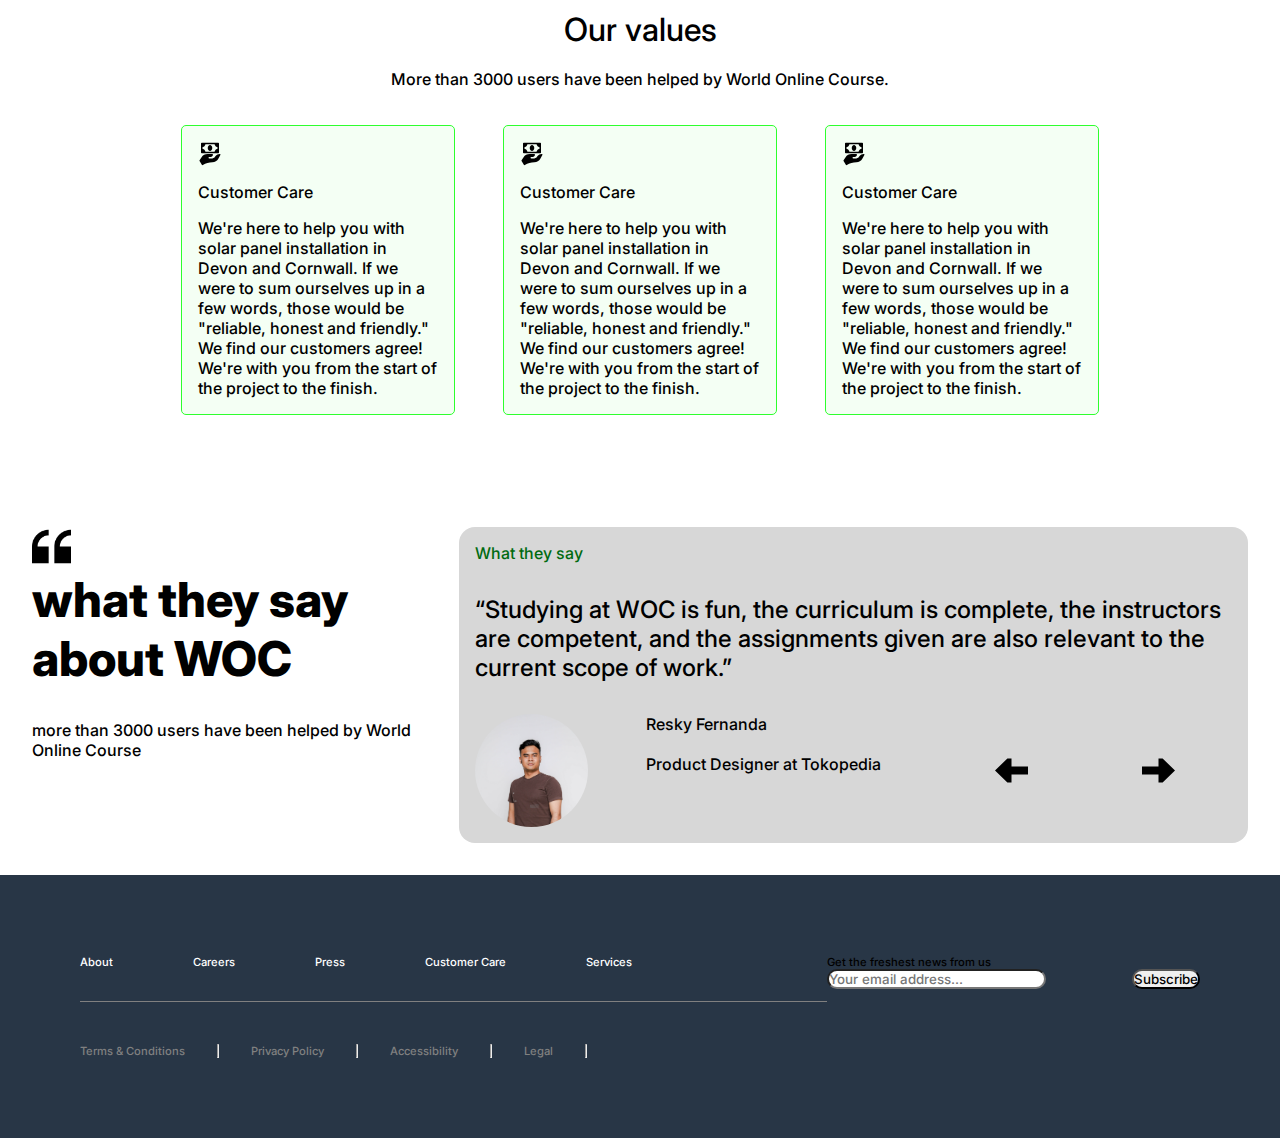
==== commit 304b9aec: "q" ====
--- a/task-1.html
+++ b/task-1.html
@@ -30,10 +30,9 @@
 </header>
      <!-- first block -->
 <div class="first-block">
-    <span class="parag-one">
-    <h1 class="title-h1">Solar Panel Installers In <br />Plymouth</h1>
-    <br />
-    <p class="parag">Fueled is an award-winning technology consultancy that transforms businesses by generating ideas, building products, and accelerating growth. </p>
+    <span class="first-content">
+<h1>Solar Panel Installers In Plymouth</h1>
+<p>Fueled is an award-winning technology consultancy that transforms businesses by generating ideas, building products, and accelerating growth.</p>
 </span>
 </div>
 
@@ -246,8 +245,8 @@
     <div class="ninth-block-two">
   <div class="ninth-block-two-one">
     <p>Get the freshest news from us</p>
-    <input class="ninth-input-button" type="email" placeholder="Your email address...">
-    <button class="ninth-input-button">Subscribe</button>
+    <input class="ninth-input-button inputy" type="email" placeholder="Your email address...">
+    <button class="ninth-input-button buttony">Subscribe</button>
   </div>
     </div>
 </div>
--- a/task-1.css
+++ b/task-1.css
@@ -40,35 +40,13 @@
 .first-block {
   background-image: url('resources/powerPlant.png');
   background-repeat: no-repeat;
-  display: flex;
-  flex-direction:column;
-  justify-content: center;
-  align-items: flex-start;
-  width: 100%;
- height:20rem;
- font-size: 90%;
-  margin: 0;
-  padding: 0;
-  background-position:bottom;
-  gap:1rem;
-  background-size:cover;
-}
-
-.title-h1 {
-  color: aliceblue;
-  font-size: 150%;
- 
-}
-
-.parag {
-  font-size: 1rem;
-color: aliceblue;
-  text-wrap: wrap;
-}
-
-.parag-one {
-  padding:0em 0em 0em 1em;
-}
+}
+
+.first-content {
+  padding: 10rem;
+}
+
+
 
 
 /* second block */
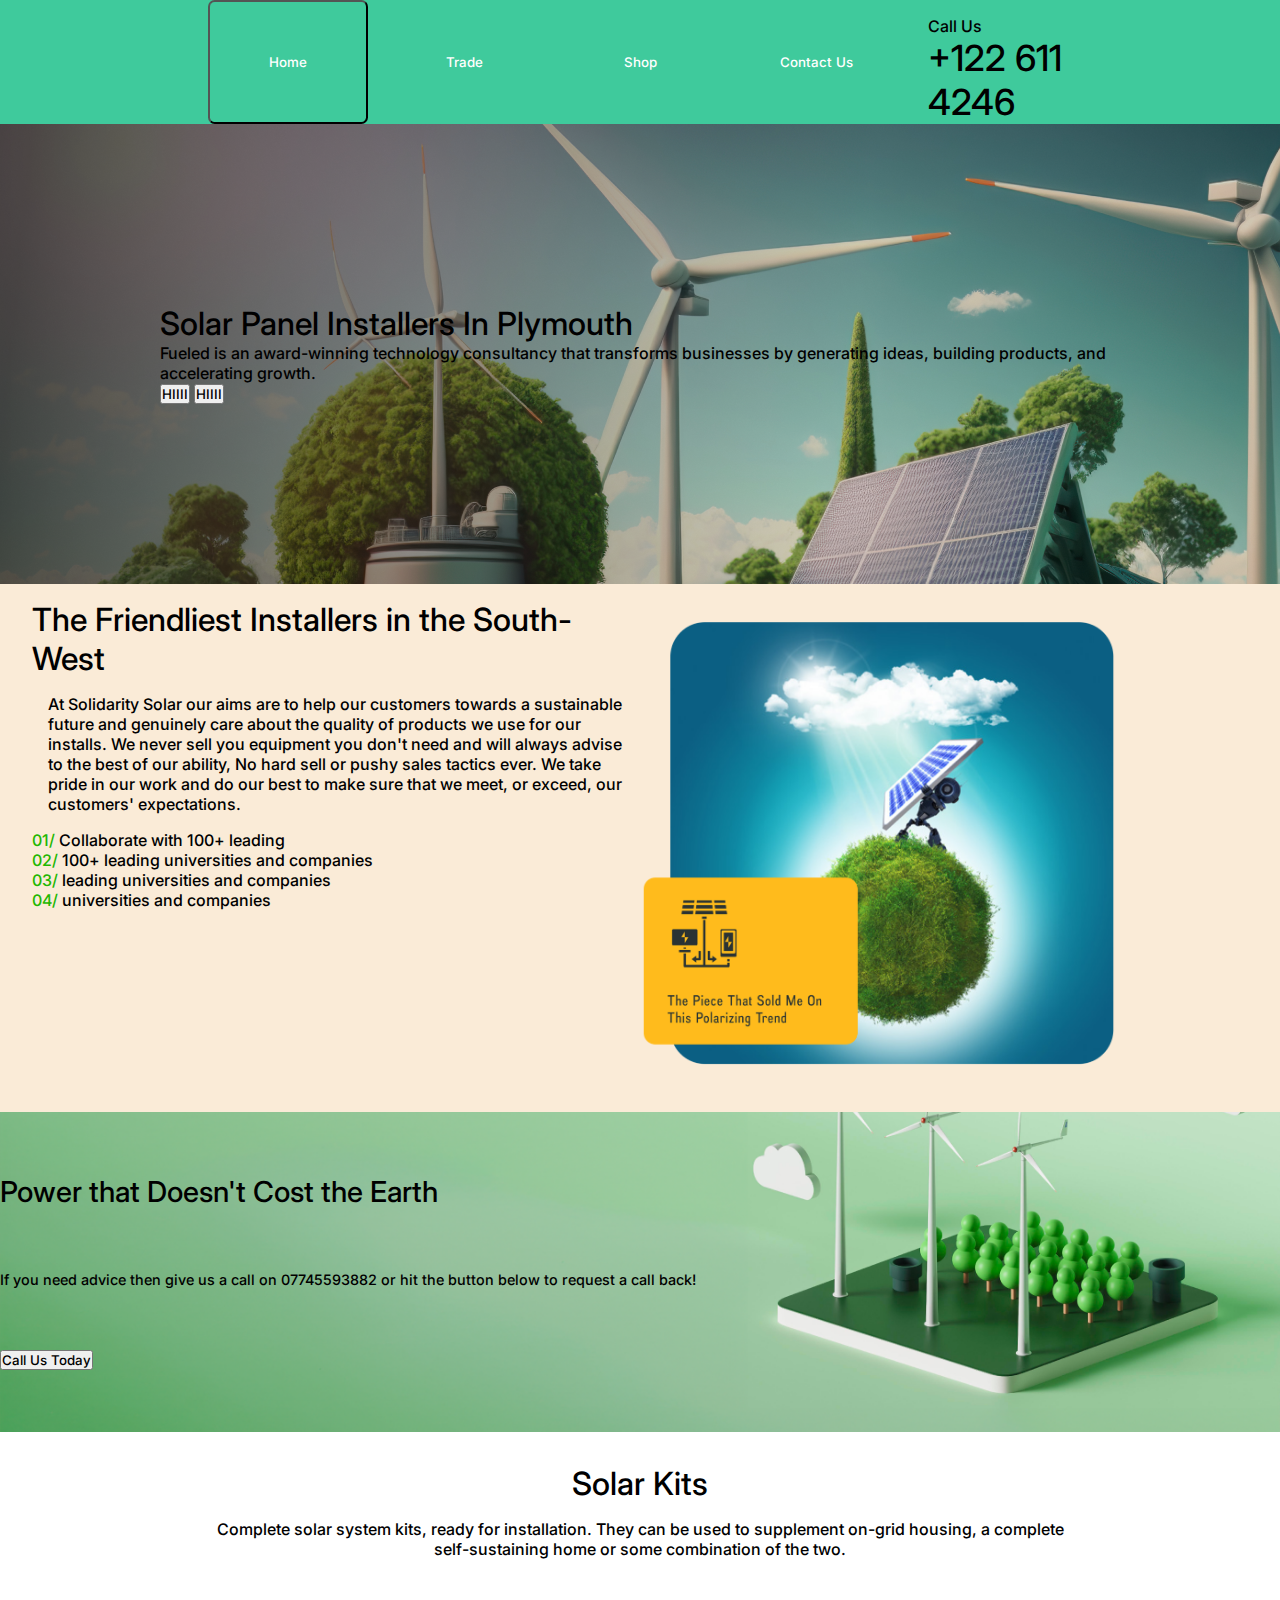
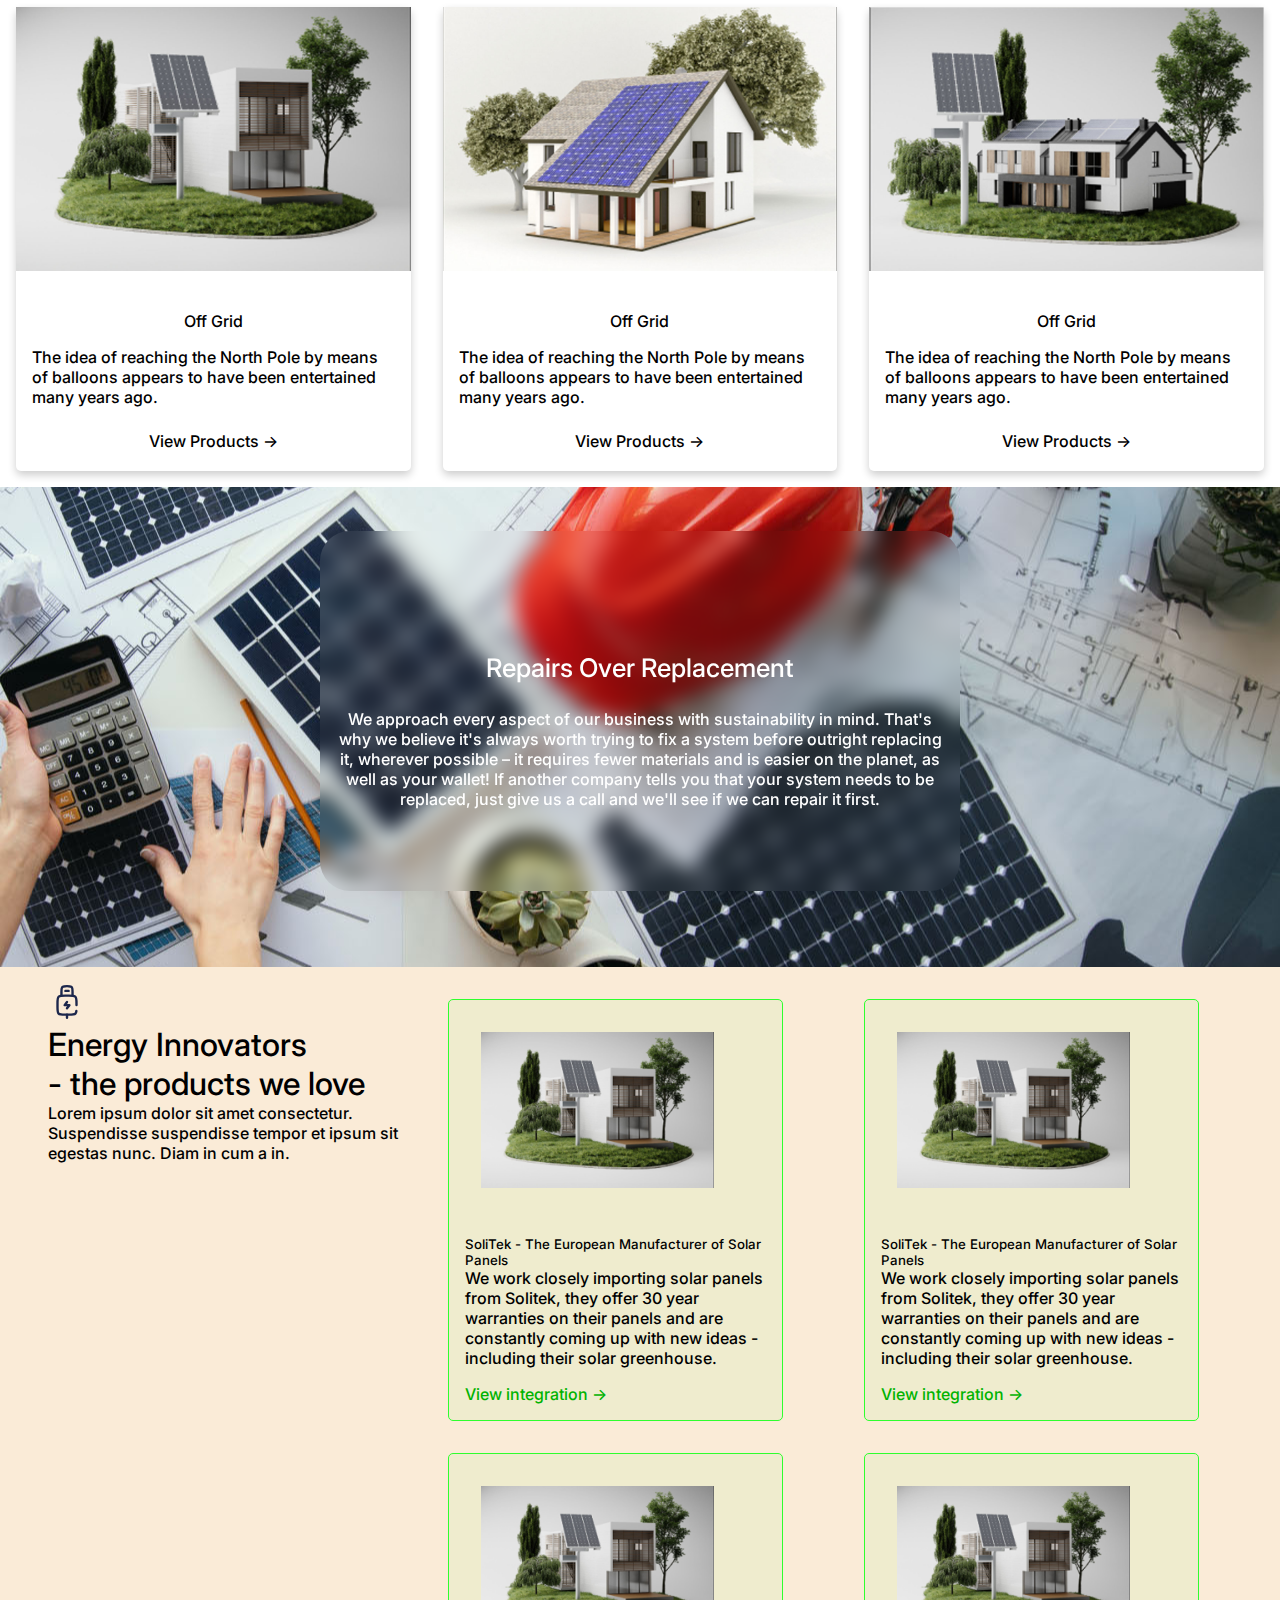
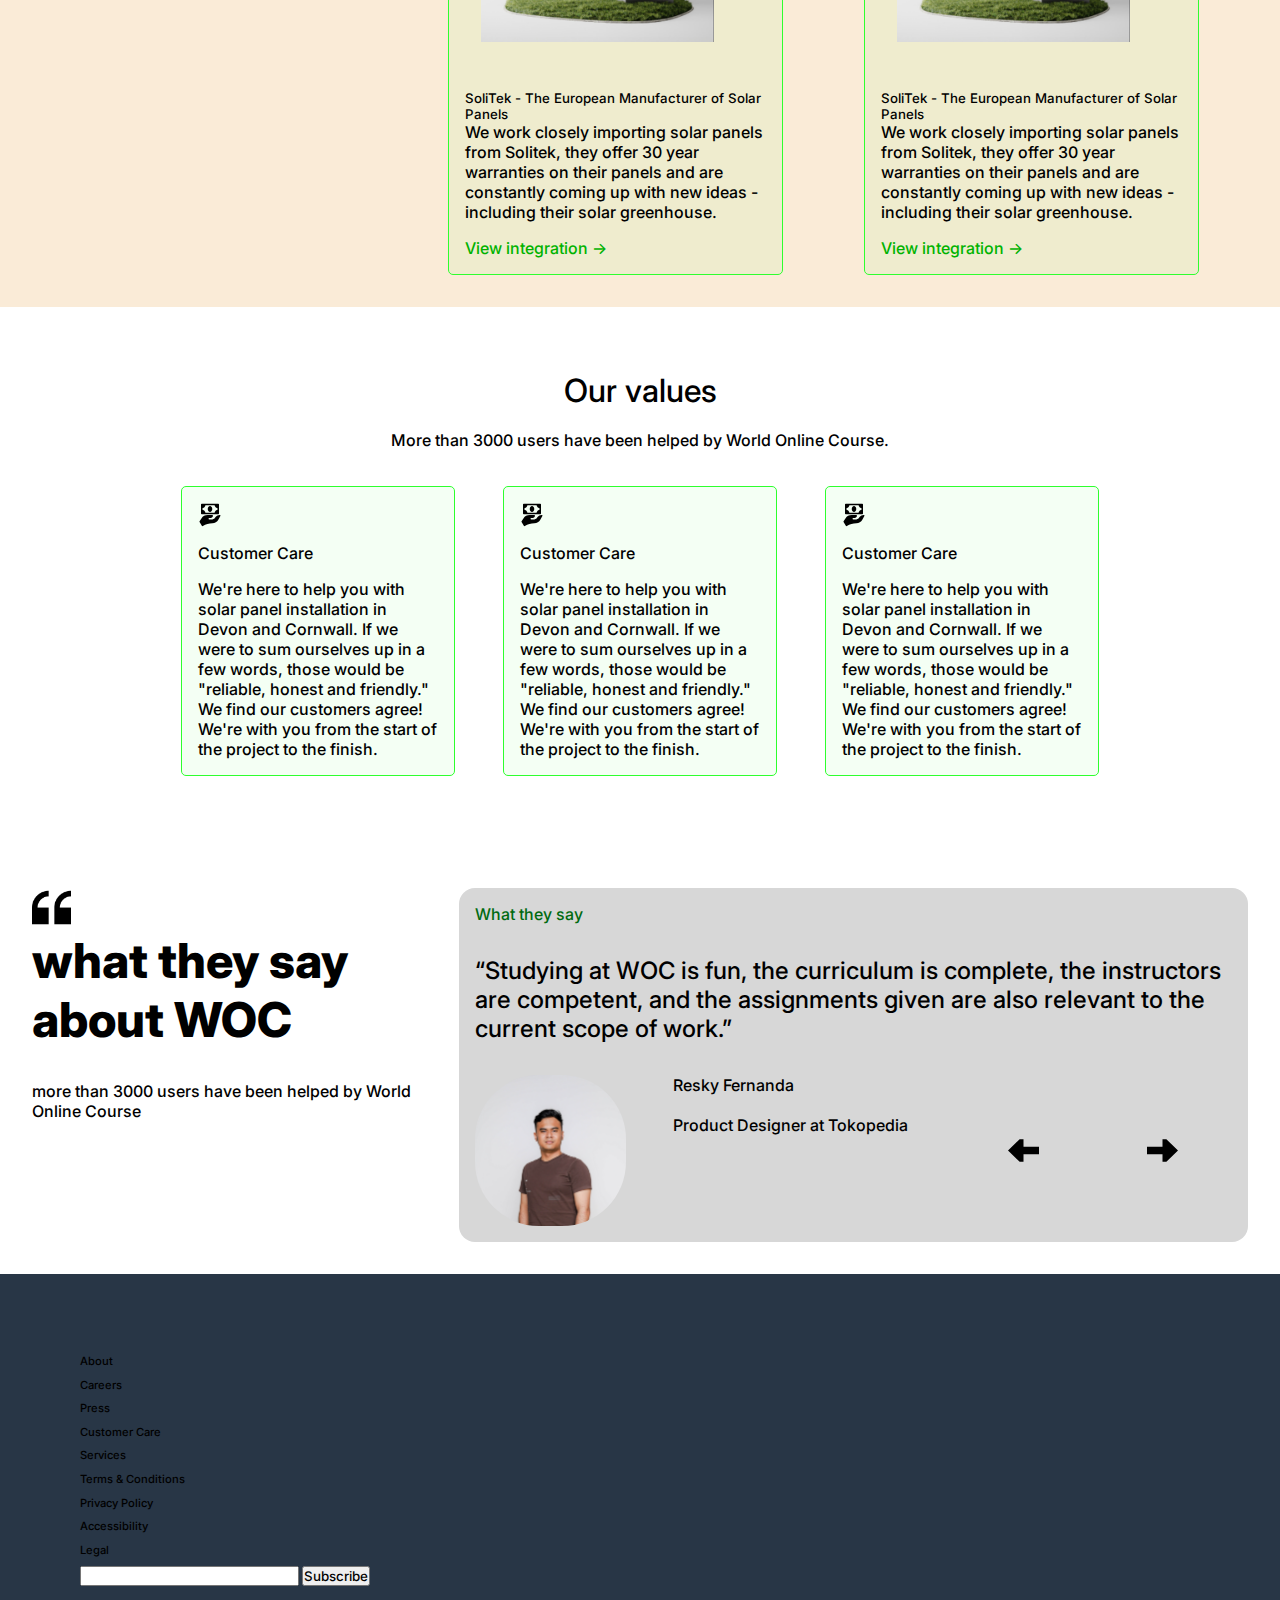
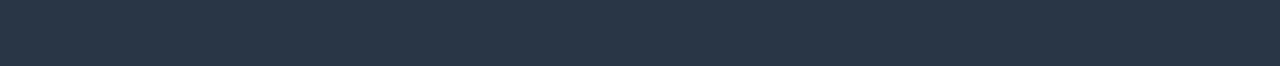
==== commit 0b7ae42e: "ewq" ====
--- a/task-1.html
+++ b/task-1.html
@@ -33,6 +33,10 @@
     <span class="first-content">
 <h1>Solar Panel Installers In Plymouth</h1>
 <p>Fueled is an award-winning technology consultancy that transforms businesses by generating ideas, building products, and accelerating growth.</p>
+<div>
+  <button>HIIII</button>
+  <button>HIIII</button>
+</div>
 </span>
 </div>
 
@@ -232,25 +236,9 @@
 <!-- NINE BLOCK FOOTER -->
 <div class="ninth-block">
         <div class="ninth-block-one">
-    <span class="ninth-block-one-one">
 <p>About</p><p>Careers</p><p>Press</p><p>Customer Care</p><p>Services</p>
-</span>
-<br>
-<br>
-<br>
-<span class="ninth-block-one-two">
-  <p>Terms & Conditions</p><hr><p>Privacy Policy</p><hr><p>Accessibility</p><hr><p>Legal</p><hr>
-</span>
-         </div>
-    <div class="ninth-block-two">
-  <div class="ninth-block-two-one">
-    <p>Get the freshest news from us</p>
-    <input class="ninth-input-button inputy" type="email" placeholder="Your email address...">
-    <button class="ninth-input-button buttony">Subscribe</button>
-  </div>
-    </div>
-</div>
-
-</span>
+<p>Terms & Conditions</p><p>Privacy Policy</p><p>Accessibility</p><p>Legal</p>
+<article class="button-input"><input class="inputy" type="email" /> <button class="buttony">Subscribe</button></article>
+
 </body>
 </html>--- a/task-1.css
+++ b/task-1.css
@@ -40,10 +40,13 @@
 .first-block {
   background-image: url('resources/powerPlant.png');
   background-repeat: no-repeat;
+  padding: 10rem;
+
 }
 
 .first-content {
-  padding: 10rem;
+  padding: 5rem;
+  
 }
 
 
@@ -157,11 +160,12 @@
 }
 
 .fifth-blurred-box {
+  margin-top: 3rem;
   display: flex;
 flex-direction: column;
 justify-content: center;
   width:80%;
-  height: 50%;
+  height: 75%;
 border-radius: 30px;
  background-color: transparent;
   backdrop-filter: blur(10px);
@@ -283,8 +287,9 @@
 }
 
 #indian {
-width: 15%;
+width: 20%;
 border-radius: 4rem;
+object-fit: cover;
 }
 
 #say-green {
@@ -317,13 +322,14 @@
 
 .eight-svg {
 width: 5%;
+padding: .5rem;
 }
 
 
   /*NINTH BLOCK */
 .ninth-block {
   display: grid;
-  grid-template-columns: 2fr 1fr;
+
   padding: 5rem;
   font-size: .7rem;
   background-color: #283646;
@@ -337,47 +343,24 @@
   display: flex;
   flex-direction: column;
   justify-content: flex-start;
-
-}
-
-.ninth-block-one-one{
+  gap: .6rem;
+
+}
+
+button-input {
   display: flex;
   flex-direction: row;
- gap: 5rem;
- padding-bottom:2rem;
- border-bottom: .001rem solid gray ;
- color: white;
-}
-
-.ninth-block-one-two {
-  display: flex;
-  flex-direction: row;
- gap: 2rem;
- color: gray;
- font-size:.7rem;
- margin:0rem;
-
-}
-
-.ninth-block-two {
-  border-radius: 3rem;
-  padding:0rem;
-}
-
-.ninth-input-button {
-border-radius: 2rem;
-}
-
-
-.inputy {
-  position:absolute right 10rem;
-  
-}
-
-.buttony {
-  float: right;
-}
-
+  justify-content: flex-start;
+  align-items: center;
+}
+
+inputy {
+position: absolute;
+}
+
+buttony {
+position: relative;
+}
 
 /* media query/responsiveness */
 @media(min-width:350px) {
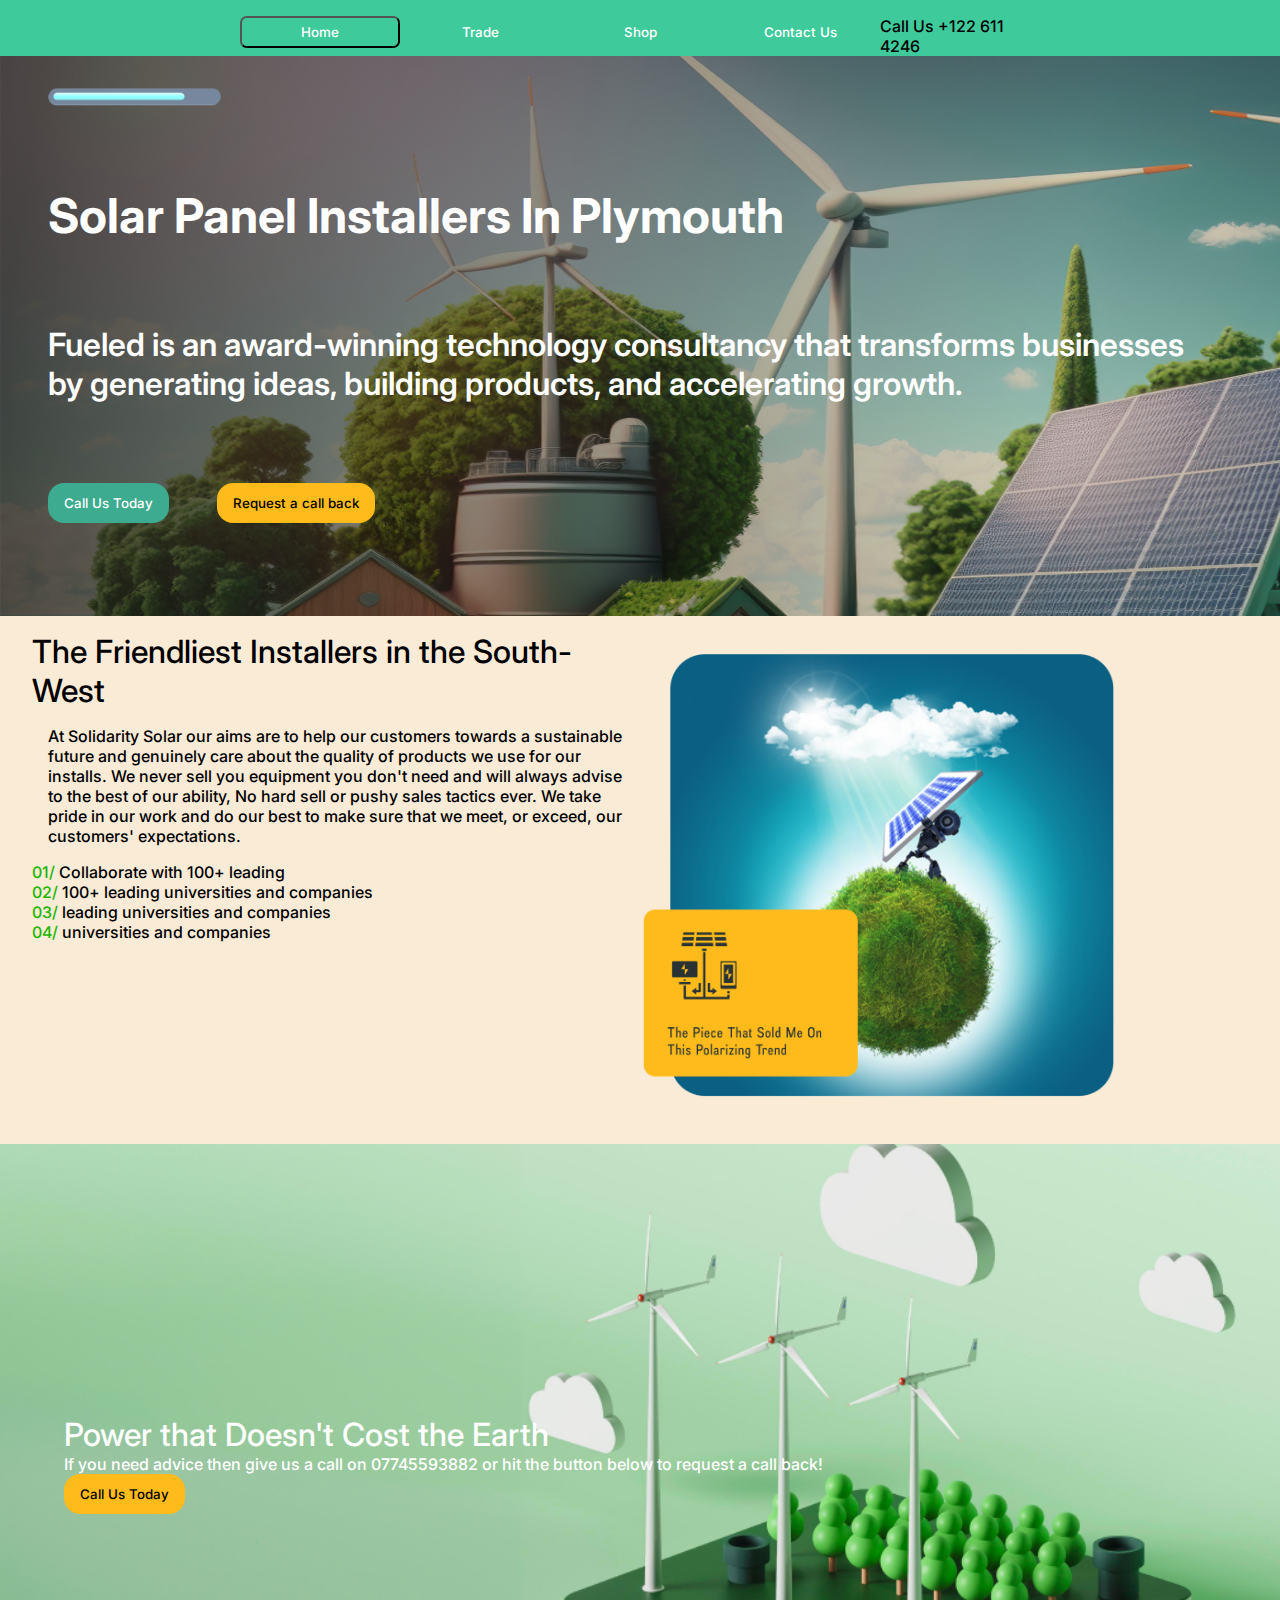
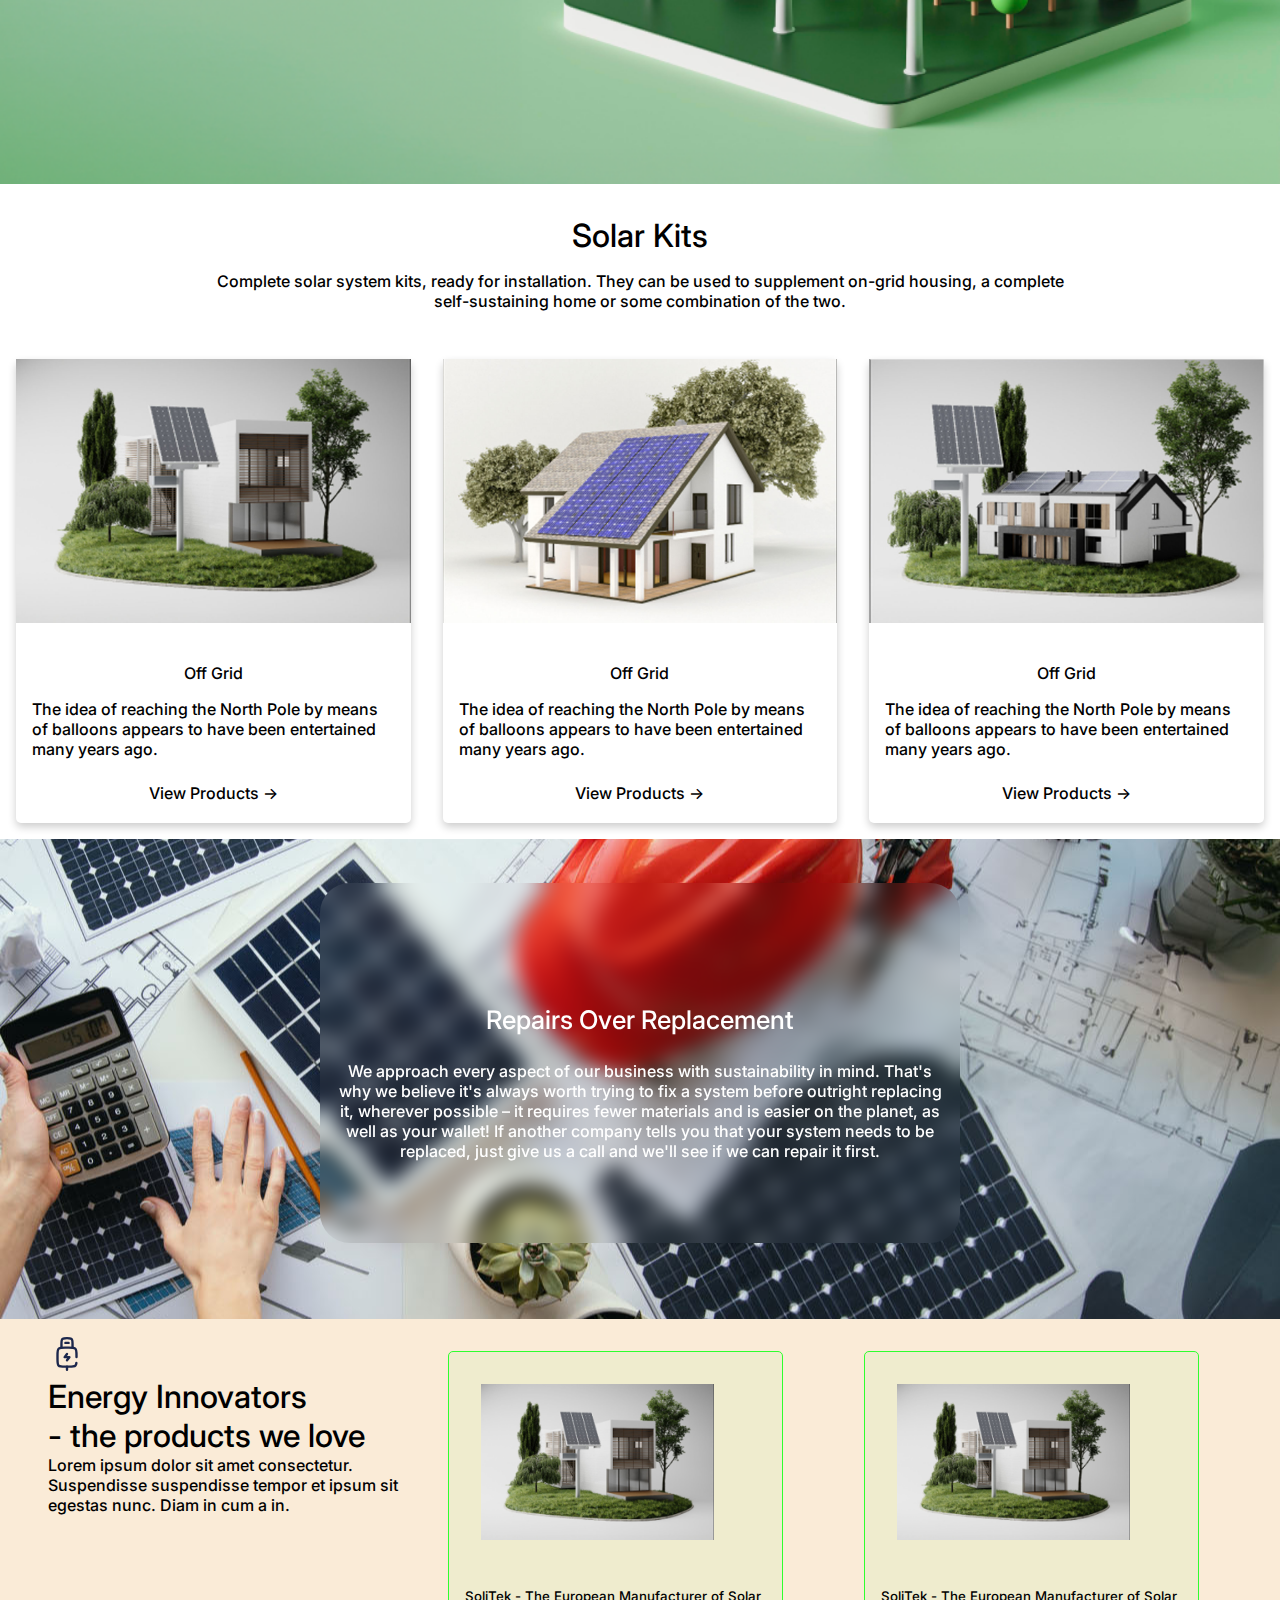
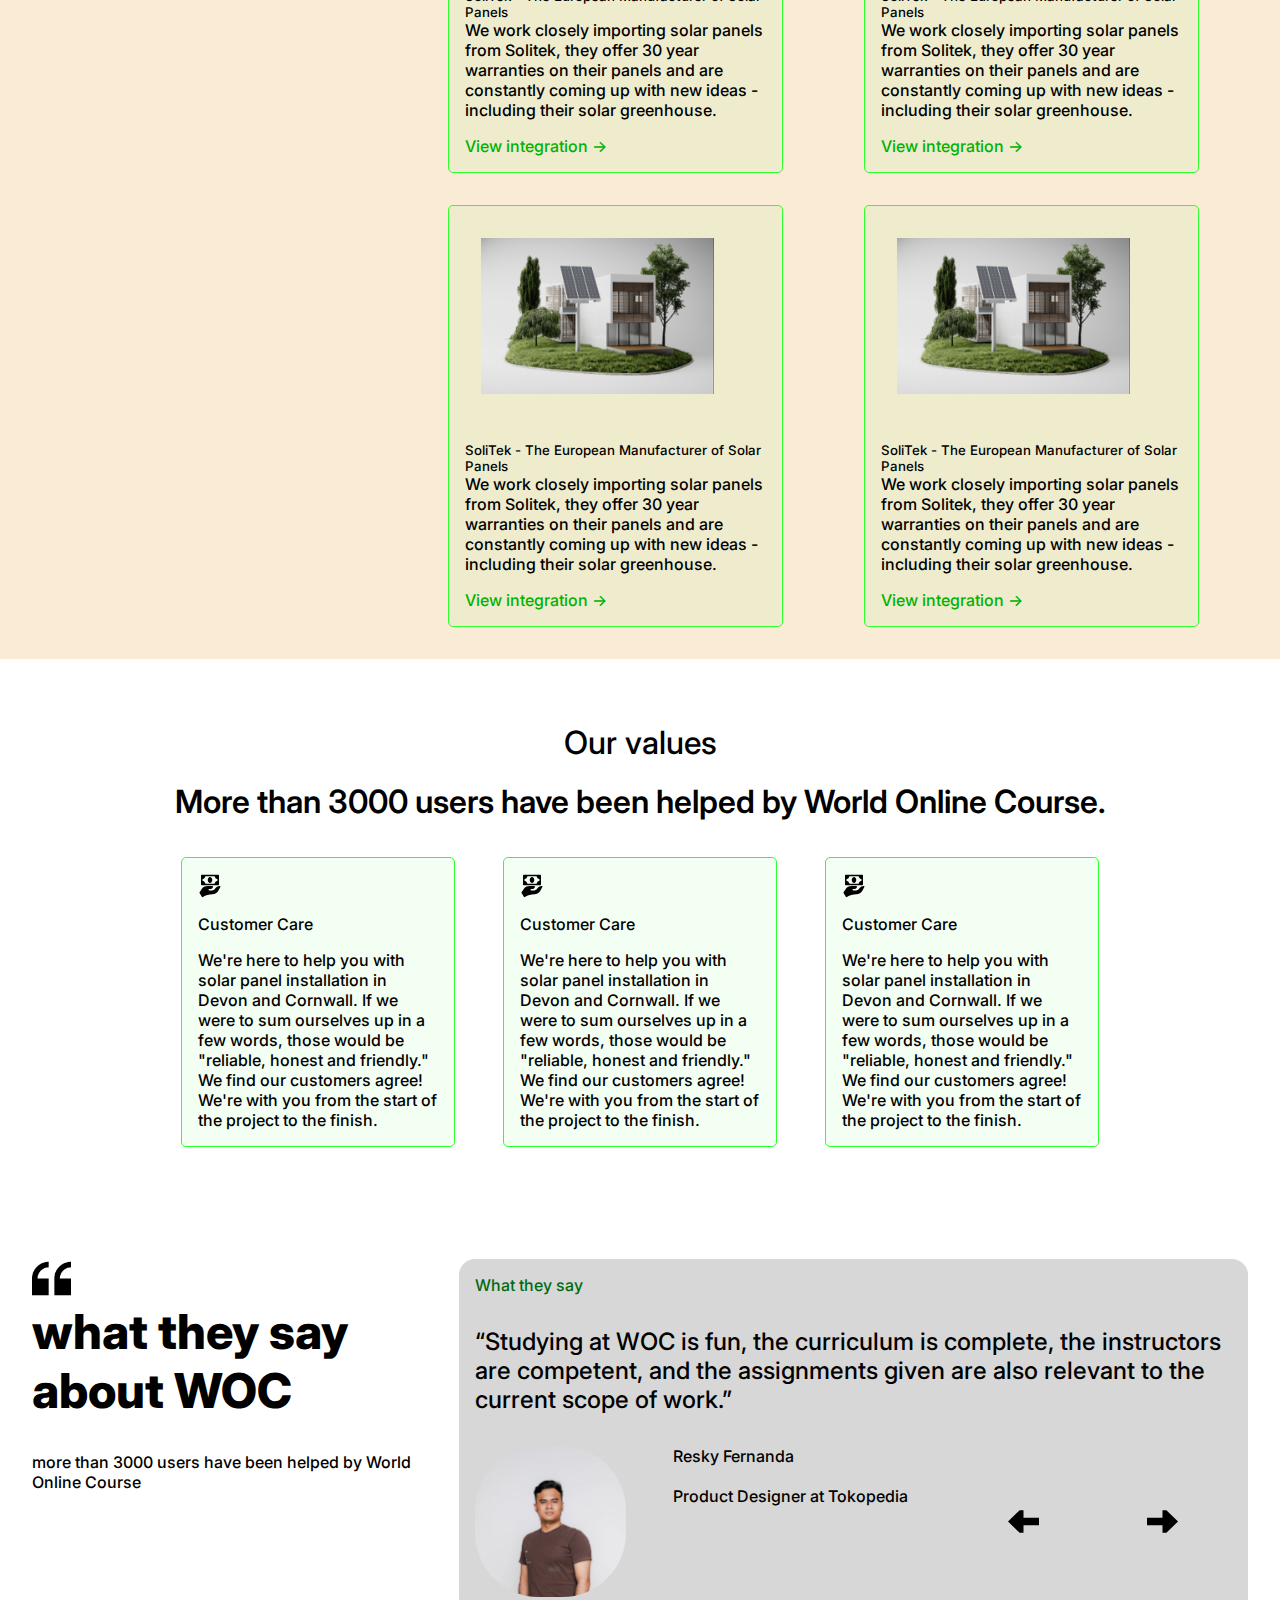
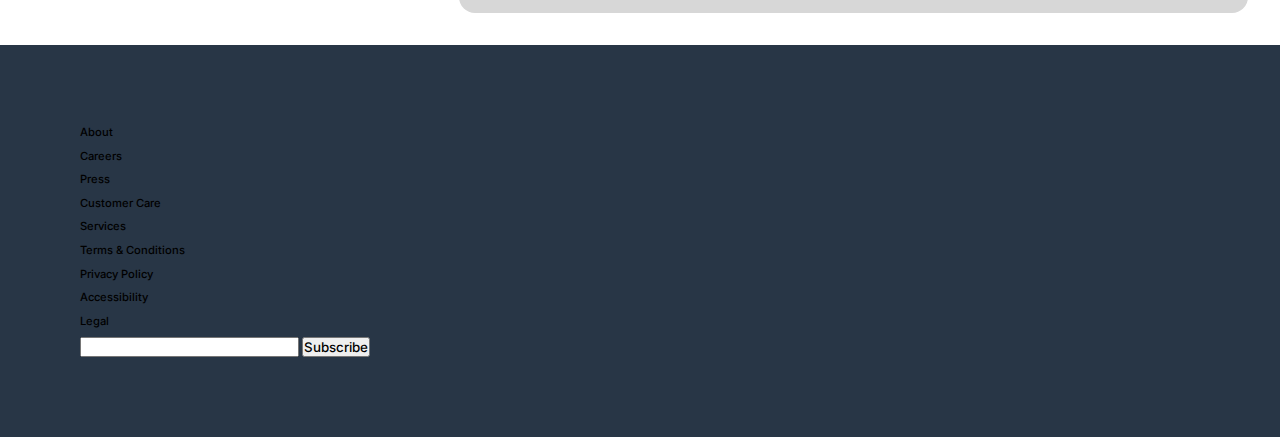
==== commit a77fb301: "qwe" ====
--- a/task-1.html
+++ b/task-1.html
@@ -20,22 +20,21 @@
 
     <button class="button-trans">Shop</button>
     <button class="button-trans">Contact Us</button>
-
-<div class="call">
-    <p>Call Us</p>
-    <h2>+122 611 4246</h2>
-</div>
+    <p id="first-call">Call Us +122 611 4246</p>
+    
 
  
 </header>
      <!-- first block -->
 <div class="first-block">
+
     <span class="first-content">
-<h1>Solar Panel Installers In Plymouth</h1>
-<p>Fueled is an award-winning technology consultancy that transforms businesses by generating ideas, building products, and accelerating growth.</p>
-<div>
-  <button>HIIII</button>
-  <button>HIIII</button>
+      <img id="bar" src="resources/bar.png" alt="">
+<h1 class="first-title">Solar Panel Installers In Plymouth</h1>
+<p id="first-parag">Fueled is an award-winning technology consultancy that transforms businesses by generating ideas, building products, and accelerating growth.</p>
+<div class="first-buttons">
+  <button id="callus-button">Call Us Today</button>
+  <button id="request-button">Request a call back</button>
 </div>
 </span>
 </div>
@@ -61,9 +60,11 @@
      <!-- third block -->
 
     <span class="third-block">
+      <div id="third-content">
         <h1 class="">Power that Doesn't Cost the Earth</h1>
         <p>If you need advice then give us a call on 07745593882 or hit the button below to request a call back!</p>
-        <button>Call Us Today</button>
+        <button id="request-button">Call Us Today</button>
+      </div>
     </span>
 
     <!-- fourth block -->
@@ -171,7 +172,7 @@
 <div class="seventh-block">
    <h1>Our values</h1>
    <br />
-     <p>More than 3000 users have been helped by World Online Course.</p>
+     <p id="first-parag">More than 3000 users have been helped by World Online Course.</p>
      <br />
   <div class="seventh-cards">
 
--- a/task-1.css
+++ b/task-1.css
@@ -24,29 +24,93 @@
 
 /* header */
 .head {
-display: grid;
+display: flex;
 justify-content: center;
-grid-template-columns: 10rem;
-gap:1rem;
-padding-top: 1em;
-padding-left:1em;
+padding-top: 1rem;
  background-color: rgb(63, 202, 156);
  max-width: 100%;
  margin: 0;
  padding: 0;
 }
 
+
+
 /* first block */
 .first-block {
   background-image: url('resources/powerPlant.png');
   background-repeat: no-repeat;
-  padding: 10rem;
+  height: 35rem;
+  background-image: cover;
+width: 100%;
+}
+
+#bar {
+  width: 15%;
+}
+
+#first-parag {
+  font-weight: 600;
+  font-size: 1rem;
+
 
 }
 
 .first-content {
-  padding: 5rem;
-  
+  padding-left: 3rem;
+  padding-top: 2rem;
+  margin-right: 5rem;
+  display: flex;
+  flex-direction: column;
+  justify-content: center;
+  gap: 3rem;
+align-items: flex-start;
+  color: white;
+}
+
+#first-call {
+  height: fit-content;
+}
+
+.first-title {
+  font-size: 2rem;
+  font-weight: 700;
+}
+
+
+.first-buttons {
+  display: flex;
+  flex-direction: row;
+gap: 3rem;
+padding-bottom: 5rem;
+
+
+}
+
+
+
+#callus-button {
+  padding-left: 1rem;
+  padding-right: 1rem;
+  height: 2.5rem;
+  color: white;
+  background-color: #3CAB90;
+  border-radius: 1rem;
+  box-shadow: 0rem;
+  border: white solid 0rem;
+  margin:0rem;
+}
+
+#request-button {
+  padding-left: 1rem;
+  padding-right: 1rem;
+  height: 2.5rem;
+  color: rgb(0, 0, 0);
+  background-color: #FFBB1C;
+  border-radius: 1rem;
+  box-shadow: 0rem;
+  border: white solid 0rem;
+
+  margin:0rem;
 }
 
 
@@ -91,18 +155,28 @@
   background-image: url('resources/plantThree.png');
   background-repeat: no-repeat;
   display: flex;
-  flex-direction:column;
-  justify-content: space-evenly;
-  align-items: flex-start;
+  flex-direction:row;
+  justify-content: flex-start;
+  align-items: center;
   width: 100%;
- height:20rem;
- font-size: 90%;
+ height:40rem;
+ font-size: 100%;
   margin: 0;
   padding: 0;
   background-size:cover;
   background-position: bottom right;
+  color: white;
+
+}
+
+#third-content {
+padding-left: 4rem;
+padding-right: 4rem;
+  text-wrap: wrap;
   
 }
+
+
 /* fourth block */
 .fourth-block {
   text-align: center;
@@ -422,6 +496,12 @@
     display: grid;
     grid-template-columns: 1fr 1fr;
   }
+  #first-parag {
+    font-size: 1.5rem;
+   }
+   .first-title {
+    font-size:2rem;
+   }
 }
 
 @media(min-width:900px) {
@@ -445,13 +525,38 @@
       display: grid;
       grid-template-columns: 1fr 2fr;
     }
-}
-
-
-.call {
-  padding-top: 1em;
-  padding-left:10%;
-}
+  .button-trans {
+      color: white;
+      background-color: transparent;
+      padding: .4em;
+      border:0em solid transparent;
+      height: 2rem;
+   }
+   
+  .button-full {
+     color: white;
+     background-color: transparent;
+     border-radius:.5em;
+     padding-left:1em;
+     padding-right:1em;
+     height: 2rem;
+   }
+   .head {
+    padding-top: 1rem;
+   }
+   .first-content {
+    gap:5rem;
+   }
+   #first-parag {
+    font-size: 2rem;
+   }
+   .first-title {
+    font-size:3rem;
+   }
+}
+
+
+
 
 .button-trans {
    color: white;
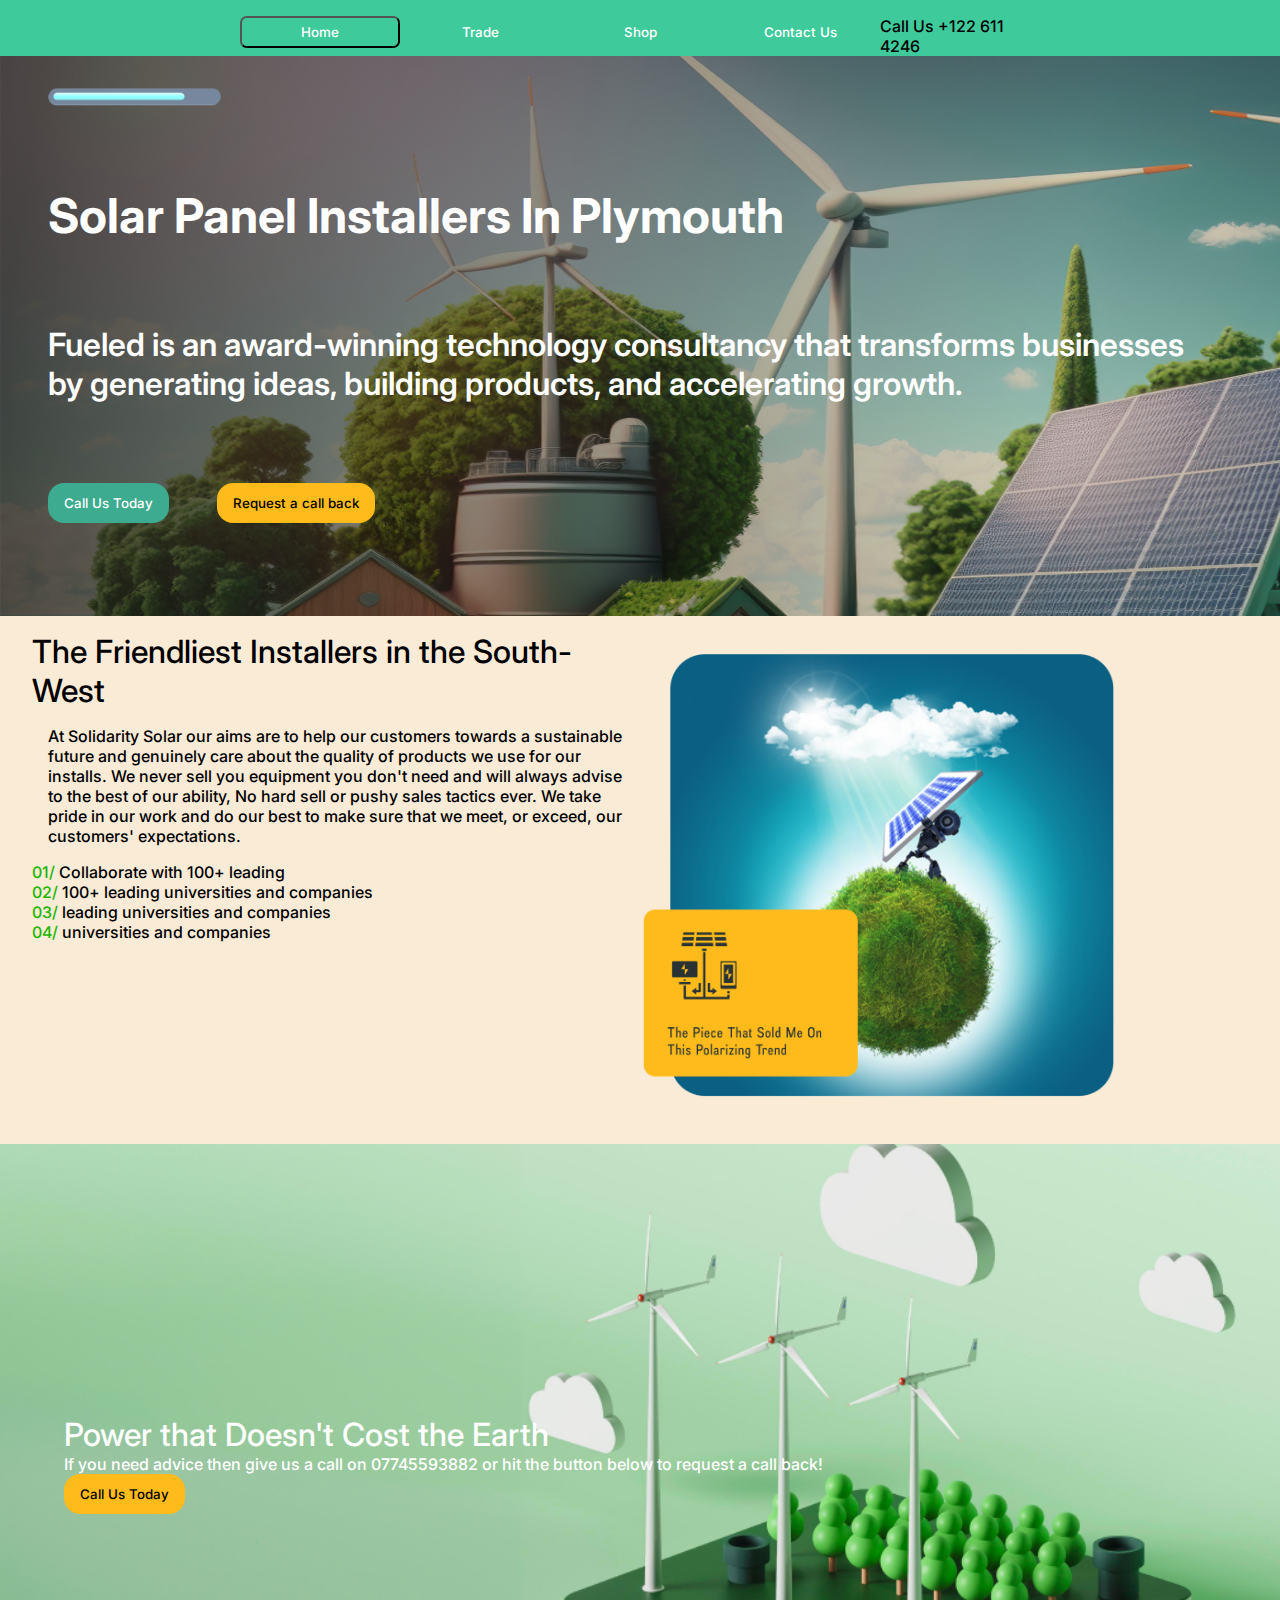
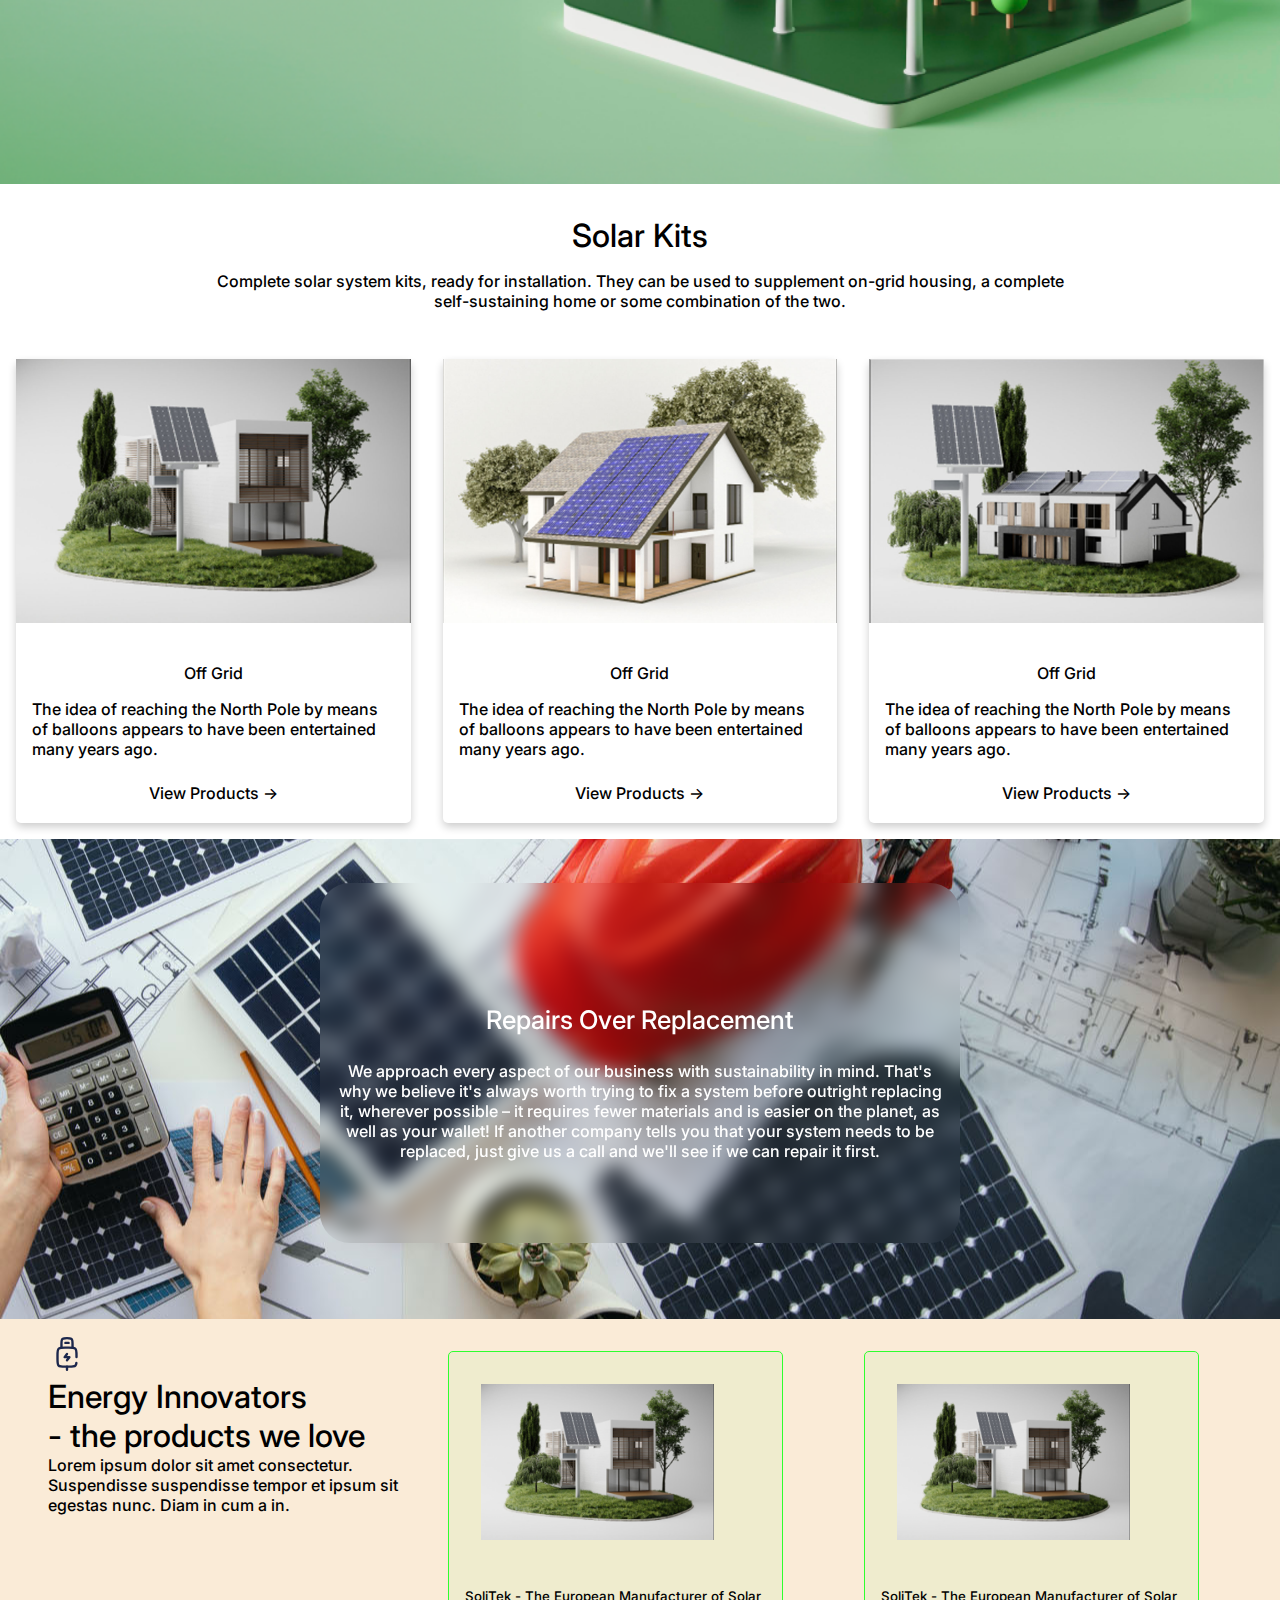
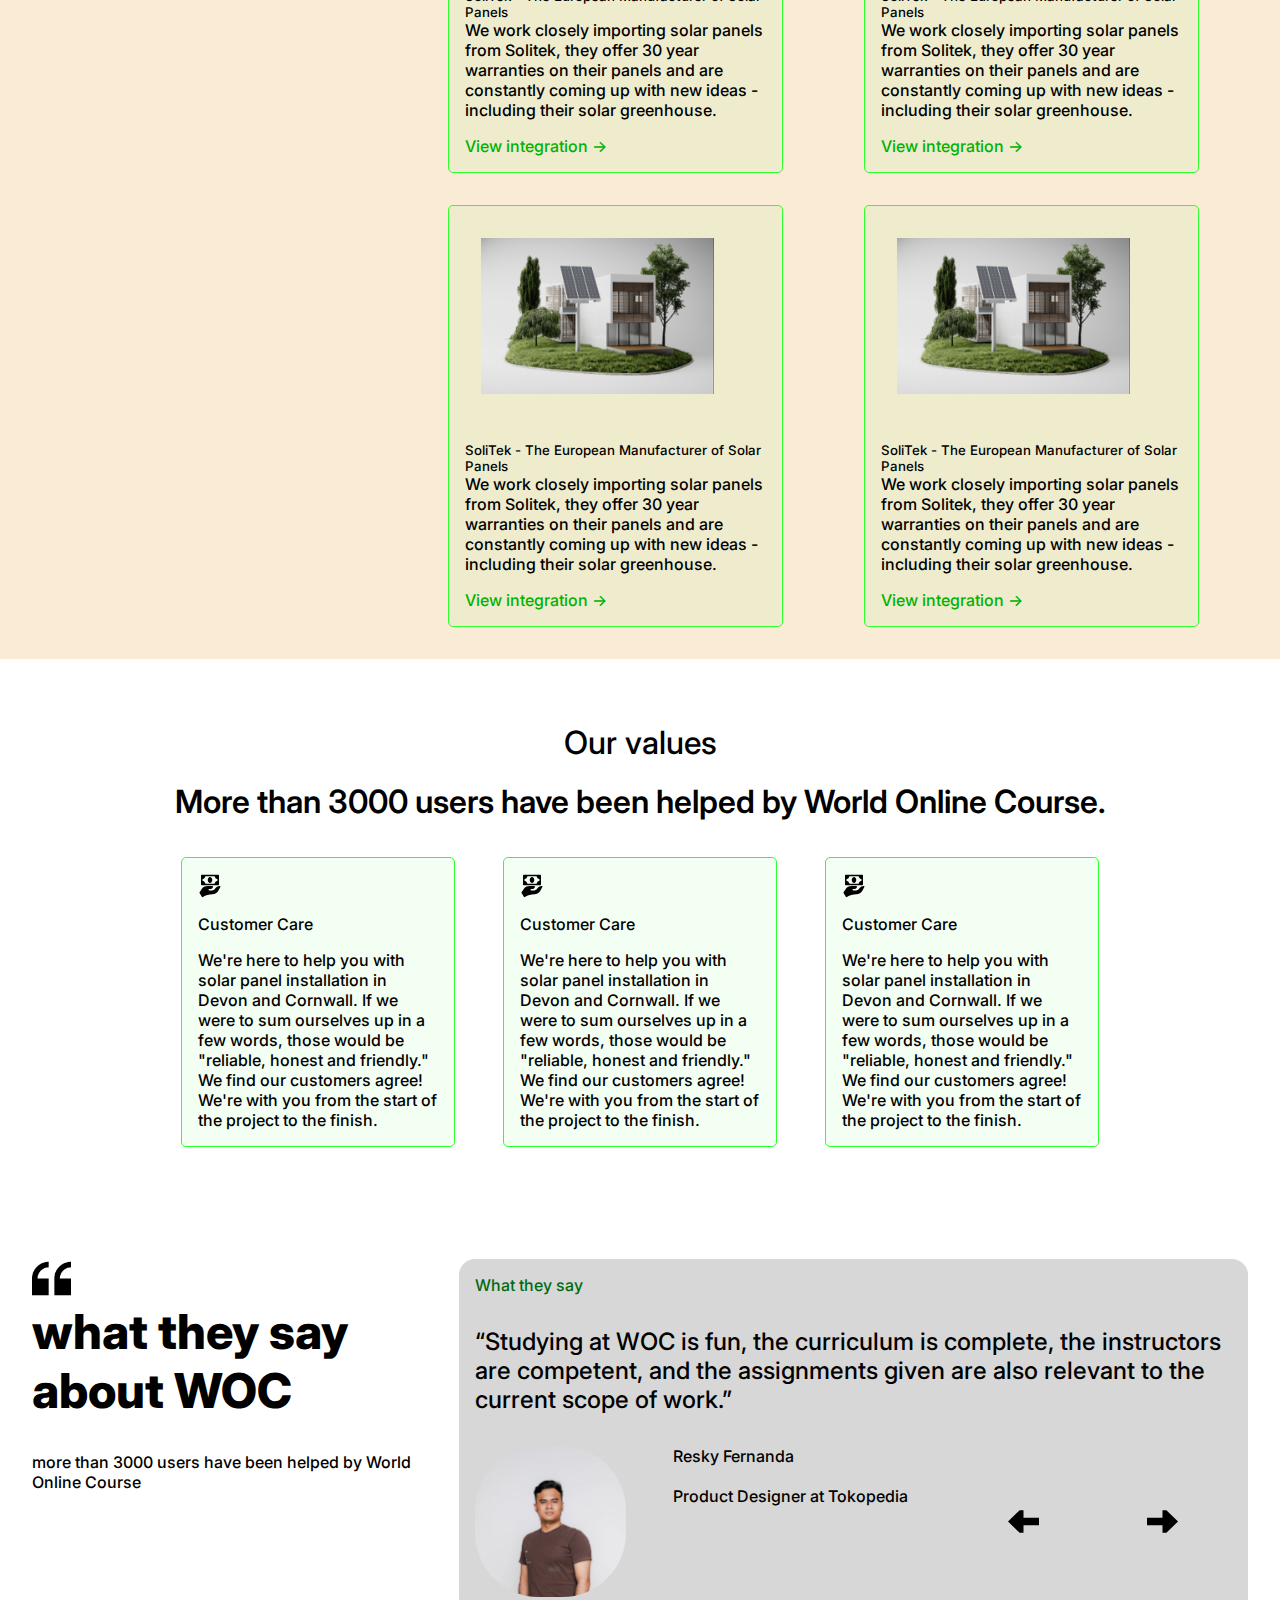
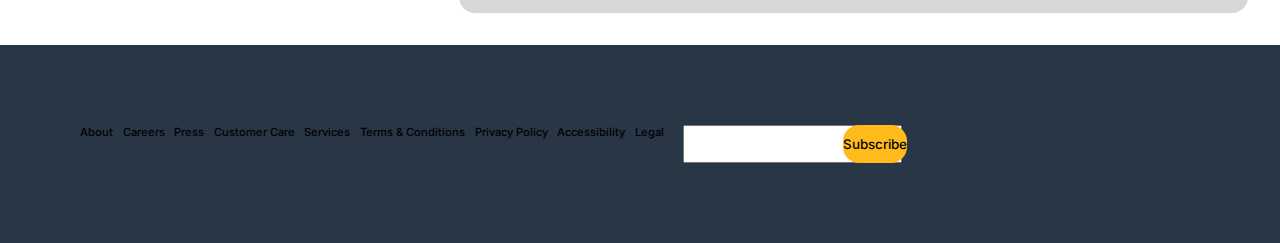
==== commit 719f33c3: "Done!" ====
--- a/task-1.html
+++ b/task-1.html
@@ -1,245 +1,252 @@
-<!DOCTYPE html>
-<html lang="en">
-<head>
-    <link rel="stylesheet" href="task-1.css">
-    <meta charset="UTF-8">
-    <meta name="viewport" content="width=device-width, initial-scale=1.0">
-    <title>Document</title>
-    <link rel="preconnect" href="https://fonts.googleapis.com">
-<link rel="preconnect" href="https://fonts.gstatic.com" crossorigin>
-<link href="https://fonts.googleapis.com/css2?family=Inter:ital,opsz,wght@0,14..32,100..900;1,14..32,100..900&display=swap" rel="stylesheet">
-
-</head>
-<body>
-    <!-- header -->
-<span class="main-cont">
-<header class="head">
-  
-    <button class="button-full">Home</button>
-    <button class="button-trans">Trade</button>
-
-    <button class="button-trans">Shop</button>
-    <button class="button-trans">Contact Us</button>
-    <p id="first-call">Call Us +122 611 4246</p>
-    
-
- 
-</header>
-     <!-- first block -->
-<div class="first-block">
-
-    <span class="first-content">
-      <img id="bar" src="resources/bar.png" alt="">
-<h1 class="first-title">Solar Panel Installers In Plymouth</h1>
-<p id="first-parag">Fueled is an award-winning technology consultancy that transforms businesses by generating ideas, building products, and accelerating growth.</p>
-<div class="first-buttons">
-  <button id="callus-button">Call Us Today</button>
-  <button id="request-button">Request a call back</button>
-</div>
-</span>
-</div>
-
-     <!-- second block -->
-<div class="second-block">
-    <span>
-<h1>The Friendliest Installers in the South-West</h1>
-<p class="parag-two">At Solidarity Solar our aims are to help our customers towards a sustainable future and genuinely care about the quality of products we use for our installs. We never sell you equipment you don't need and will always advise to the best of our ability, No hard sell or pushy sales tactics ever. We take pride in our work and do our best to make sure that we meet, or exceed, our customers' expectations.</p>
-<ul class="second-block-list">
-   <span class="list-number">01/</span> <h2 class="list-h-items">Collaborate with 100+ leading</h2>
-   <br />
-   <span class="list-number">02/</span> <h2 class="list-h-items">100+ leading universities and companies</h2>
-   <br />
-   <span class="list-number">03/</span> <h2 class="list-h-items">leading universities and companies</h2>
-   <br />
-   <span class="list-number">04/</span> <h2 class="list-h-items">universities and companies</h2>
-</ul>
-</span>
-<img class="robo" src="resources/robo.png" />
-</div>
-
-     <!-- third block -->
-
-    <span class="third-block">
-      <div id="third-content">
-        <h1 class="">Power that Doesn't Cost the Earth</h1>
-        <p>If you need advice then give us a call on 07745593882 or hit the button below to request a call back!</p>
-        <button id="request-button">Call Us Today</button>
-      </div>
-    </span>
-
-    <!-- fourth block -->
-    <span class="fourth-block">
-<h1>Solar Kits</h1>
-<p>Complete solar system kits, ready for installation. They can be used to supplement on-grid housing, a complete <br />self-sustaining home or some combination of the two.</p>
-    </span>
-
-    <div class="cards">
-
-        <article class="card">
-          <img src="resources/flex-1.jpg" alt="Hot air balloons">
-          <div class="content">
-            <h4>Off Grid</h4>
-            <p> The idea of reaching the North Pole by means of balloons appears to have been entertained many years ago. </p>
-            <h4 class="product">View Products -></h4>
-          </div>
-        </article>
-
-        <article class="card">
-            <img src="resources/flex-2.jpg" alt="Hot air balloons">
-            <div class="content">
-                <h4>Off Grid</h4>
-              <p> The idea of reaching the North Pole by means of balloons appears to have been entertained many years ago. </p>
-              <h4 class="product">View Products -></h4>
-            </div>
-          </article>
-
-          <article class="card">
-            <img src="resources/flex-3.jpg" alt="Hot air balloons">
-            <div class="content">
-                <h4>Off Grid</h4>
-              <p> The idea of reaching the North Pole by means of balloons appears to have been entertained many years ago. </p>
-              <h4 class="product">View Products -></h4>
-            </div>
-          </article>
-
-
-    </div>
-
-    <!-- fifth block -->
-     <div class="fifth-block">
-        <div class="fifth-blurred-box">
-            <div class="content">
-            <h4 class="fifth-title">Repairs Over Replacement</h4>
-            <p>We approach every aspect of our business with sustainability in mind. That's why we believe it's always worth trying to fix a system before outright replacing it, wherever possible – it requires fewer materials and is easier on the planet, as well as your wallet! If another company tells you that your system needs to be replaced, just give us a call and we'll see if we can repair it first.</p>
-        </div>
-        </div>
-     </div>
-     <!-- sixth block -->
-<div class="sixth-block">
-<article class="sixth-content">
-  <img class="sixth-svg" src="resources/lightning.svg" />
-  <h4>Energy Innovators <br /> - the products we love</h4>
-  <p>Lorem ipsum dolor sit amet consectetur. Suspendisse suspendisse tempor et ipsum sit egestas nunc. Diam in cum a in.</p>
-</article>
-
-<div class="sixth-cards">
-
-<span class="sixth-cards-col">
-  <article class="sixth-card-single">
-    <img class="sixth-padded-image" src="resources/flex-1.jpg" />
-    <div class="content">
-    <h5>SoliTek - The European Manufacturer of Solar Panels</h5>
-    <p>We work closely importing solar panels from Solitek, they offer 30 year warranties on their panels and are constantly coming up with new ideas - including their solar greenhouse.</p>
-    <footer class="sixth-footer">View integration →</footer>
-    </div>
-    
-    </article>
-    <article class="sixth-card-single">
-      <img class="sixth-padded-image" src="resources/flex-1.jpg" />
-        <div class="content">
-      <h5>SoliTek - The European Manufacturer of Solar Panels</h5>
-      <p>We work closely importing solar panels from Solitek, they offer 30 year warranties on their panels and are constantly coming up with new ideas - including their solar greenhouse.</p>
-      <footer class="sixth-footer">View integration →</footer>
-      </div>
-      
-      </article>
-
-    </article>
-    <article class="sixth-card-single">
-      <img class="sixth-padded-image" src="resources/flex-1.jpg" />
-        <div class="content">
-      <h5>SoliTek - The European Manufacturer of Solar Panels</h5>
-      <p>We work closely importing solar panels from Solitek, they offer 30 year warranties on their panels and are constantly coming up with new ideas - including their solar greenhouse.</p>
-      <footer class="sixth-footer">View integration →</footer>
-      </div>
-      
-      </article>
-
-    </article>
-    <article class="sixth-card-single">
-      <img class="sixth-padded-image" src="resources/flex-1.jpg" />
-        <div class="content">
-      <h5>SoliTek - The European Manufacturer of Solar Panels</h5>
-      <p>We work closely importing solar panels from Solitek, they offer 30 year warranties on their panels and are constantly coming up with new ideas - including their solar greenhouse.</p>
-      <footer class="sixth-footer">View integration →</footer>
-      </div>
-      
-      </article>
-   </span>
-  </div>
- </div>
-<!-- SEVENTH BLOCK -->
-<div class="seventh-block">
-   <h1>Our values</h1>
-   <br />
-     <p id="first-parag">More than 3000 users have been helped by World Online Course.</p>
-     <br />
-  <div class="seventh-cards">
-
-    <article class="seventh-card-single">
-      <img class="sixth-svg" src="resources/svg-money.svg" />
-      <h4>Customer Care</h4>
-      <p>
-      We're here to help you with solar panel installation in Devon and Cornwall. If we were to sum ourselves up in a few words, those would be "reliable, honest and friendly." We find our customers agree! We're with you from the start of the project to the finish.
-     </p>
-    </article>
-
-    <article class="seventh-card-single">
-      <img class="sixth-svg" src="resources/svg-money.svg" />
-      <h4>Customer Care</h4>
-      <p>
-      We're here to help you with solar panel installation in Devon and Cornwall. If we were to sum ourselves up in a few words, those would be "reliable, honest and friendly." We find our customers agree! We're with you from the start of the project to the finish.
-     </p>
-    </article>
-
-    <article class="seventh-card-single">
-      <img class="sixth-svg" src="resources/svg-money.svg" />
-      <h4>Customer Care</h4>
-      <p>
-      We're here to help you with solar panel installation in Devon and Cornwall. If we were to sum ourselves up in a few words, those would be "reliable, honest and friendly." We find our customers agree! We're with you from the start of the project to the finish.
-     </p>
-    </article>
-  </div>
-</div>
-
-
-<!-- EIGTH BLOCK -->
-<div class="eight-block">
-
- <span>
-<img class="sixth-svg" src="resources/quote.png" alt="" />
-<h1 id="eight-title">what they say about WOC</h1>
-<p>more than 3000 users have been helped by World Online Course</p>
-</span>
-
-<div class="eight-card">
-  <div class="eigth-arrows">
-<p id="say-green">What they say</p>
-</div>
-
-  <article id="eight-testimony">“Studying at WOC is fun, the curriculum is complete, the instructors are competent, and the assignments given are also relevant to the current scope of work.”</article>
-  <footer class="eight-footer">
-    <img id="indian" src="resources/indian.jpeg" alt="" />
-<div class="eight-big-content">
-    <article id="eight-content">
-    <h4>Resky Fernanda</h4>
-    <br />
-    <p>Product Designer at Tokopedia</p>
-  </article>
-  <img class="eight-svg" src="resources/left-arrow.svg" />
-  <img class="eight-svg" src="resources/right-arrow.svg" />
-</div>
-  </footer>
-</div>
-</div>
-
-
-<!-- NINE BLOCK FOOTER -->
-<div class="ninth-block">
-        <div class="ninth-block-one">
-<p>About</p><p>Careers</p><p>Press</p><p>Customer Care</p><p>Services</p>
-<p>Terms & Conditions</p><p>Privacy Policy</p><p>Accessibility</p><p>Legal</p>
-<article class="button-input"><input class="inputy" type="email" /> <button class="buttony">Subscribe</button></article>
-
-</body>
+<!DOCTYPE html>
+<html lang="en">
+<head>
+    <link rel="stylesheet" href="task-1.css">
+    <meta charset="UTF-8">
+    <meta name="viewport" content="width=device-width, initial-scale=1.0">
+    <title>Document</title>
+    <link rel="preconnect" href="https://fonts.googleapis.com">
+<link rel="preconnect" href="https://fonts.gstatic.com" crossorigin>
+<link href="https://fonts.googleapis.com/css2?family=Inter:ital,opsz,wght@0,14..32,100..900;1,14..32,100..900&display=swap" rel="stylesheet">
+
+</head>
+<body>
+    <!-- header -->
+<span class="main-cont">
+<header class="head">
+  
+    <button class="button-full">Home</button>
+    <button class="button-trans">Trade</button>
+
+    <button class="button-trans">Shop</button>
+    <button class="button-trans">Contact Us</button>
+    <p id="first-call">Call Us +122 611 4246</p>
+    
+
+ 
+</header>
+     <!-- first block -->
+<div class="first-block">
+
+    <span class="first-content">
+      <img id="bar" src="resources/bar.png" alt="">
+<h1 class="first-title">Solar Panel Installers In Plymouth</h1>
+<p id="first-parag">Fueled is an award-winning technology consultancy that transforms businesses by generating ideas, building products, and accelerating growth.</p>
+<div class="first-buttons">
+  <button id="callus-button">Call Us Today</button>
+  <button id="request-button">Request a call back</button>
+</div>
+</span>
+</div>
+
+     <!-- second block -->
+<div class="second-block">
+    <span>
+<h1>The Friendliest Installers in the South-West</h1>
+<p class="parag-two">At Solidarity Solar our aims are to help our customers towards a sustainable future and genuinely care about the quality of products we use for our installs. We never sell you equipment you don't need and will always advise to the best of our ability, No hard sell or pushy sales tactics ever. We take pride in our work and do our best to make sure that we meet, or exceed, our customers' expectations.</p>
+<ul class="second-block-list">
+   <span class="list-number">01/</span> <h2 class="list-h-items">Collaborate with 100+ leading</h2>
+   <br />
+   <span class="list-number">02/</span> <h2 class="list-h-items">100+ leading universities and companies</h2>
+   <br />
+   <span class="list-number">03/</span> <h2 class="list-h-items">leading universities and companies</h2>
+   <br />
+   <span class="list-number">04/</span> <h2 class="list-h-items">universities and companies</h2>
+</ul>
+</span>
+<img class="robo" src="resources/robo.png" />
+</div>
+
+     <!-- third block -->
+
+    <span class="third-block">
+      <div id="third-content">
+        <h1 class="">Power that Doesn't Cost the Earth</h1>
+        <p>If you need advice then give us a call on 07745593882 or hit the button below to request a call back!</p>
+        <button id="request-button">Call Us Today</button>
+      </div>
+    </span>
+
+    <!-- fourth block -->
+    <span class="fourth-block">
+<h1>Solar Kits</h1>
+<p>Complete solar system kits, ready for installation. They can be used to supplement on-grid housing, a complete <br />self-sustaining home or some combination of the two.</p>
+    </span>
+
+    <div class="cards">
+
+        <article class="card">
+          <img src="resources/flex-1.jpg" alt="Hot air balloons">
+          <div class="content">
+            <h4>Off Grid</h4>
+            <p> The idea of reaching the North Pole by means of balloons appears to have been entertained many years ago. </p>
+            <h4 class="product">View Products -></h4>
+          </div>
+        </article>
+
+        <article class="card">
+            <img src="resources/flex-2.jpg" alt="Hot air balloons">
+            <div class="content">
+                <h4>Off Grid</h4>
+              <p> The idea of reaching the North Pole by means of balloons appears to have been entertained many years ago. </p>
+              <h4 class="product">View Products -></h4>
+            </div>
+          </article>
+
+          <article class="card">
+            <img src="resources/flex-3.jpg" alt="Hot air balloons">
+            <div class="content">
+                <h4>Off Grid</h4>
+              <p> The idea of reaching the North Pole by means of balloons appears to have been entertained many years ago. </p>
+              <h4 class="product">View Products -></h4>
+            </div>
+          </article>
+
+
+    </div>
+
+    <!-- fifth block -->
+     <div class="fifth-block">
+        <div class="fifth-blurred-box">
+            <div class="content">
+            <h4 class="fifth-title">Repairs Over Replacement</h4>
+            <p>We approach every aspect of our business with sustainability in mind. That's why we believe it's always worth trying to fix a system before outright replacing it, wherever possible – it requires fewer materials and is easier on the planet, as well as your wallet! If another company tells you that your system needs to be replaced, just give us a call and we'll see if we can repair it first.</p>
+        </div>
+        </div>
+     </div>
+     <!-- sixth block -->
+<div class="sixth-block">
+<article class="sixth-content">
+  <img class="sixth-svg" src="resources/lightning.svg" />
+  <h4>Energy Innovators <br /> - the products we love</h4>
+  <p>Lorem ipsum dolor sit amet consectetur. Suspendisse suspendisse tempor et ipsum sit egestas nunc. Diam in cum a in.</p>
+</article>
+
+<div class="sixth-cards">
+
+<span class="sixth-cards-col">
+  <article class="sixth-card-single">
+    <img class="sixth-padded-image" src="resources/flex-1.jpg" />
+    <div class="content">
+    <h5>SoliTek - The European Manufacturer of Solar Panels</h5>
+    <p>We work closely importing solar panels from Solitek, they offer 30 year warranties on their panels and are constantly coming up with new ideas - including their solar greenhouse.</p>
+    <footer class="sixth-footer">View integration →</footer>
+    </div>
+    
+    </article>
+    <article class="sixth-card-single">
+      <img class="sixth-padded-image" src="resources/flex-1.jpg" />
+        <div class="content">
+      <h5>SoliTek - The European Manufacturer of Solar Panels</h5>
+      <p>We work closely importing solar panels from Solitek, they offer 30 year warranties on their panels and are constantly coming up with new ideas - including their solar greenhouse.</p>
+      <footer class="sixth-footer">View integration →</footer>
+      </div>
+      
+      </article>
+
+    </article>
+    <article class="sixth-card-single">
+      <img class="sixth-padded-image" src="resources/flex-1.jpg" />
+        <div class="content">
+      <h5>SoliTek - The European Manufacturer of Solar Panels</h5>
+      <p>We work closely importing solar panels from Solitek, they offer 30 year warranties on their panels and are constantly coming up with new ideas - including their solar greenhouse.</p>
+      <footer class="sixth-footer">View integration →</footer>
+      </div>
+      
+      </article>
+
+    </article>
+    <article class="sixth-card-single">
+      <img class="sixth-padded-image" src="resources/flex-1.jpg" />
+        <div class="content">
+      <h5>SoliTek - The European Manufacturer of Solar Panels</h5>
+      <p>We work closely importing solar panels from Solitek, they offer 30 year warranties on their panels and are constantly coming up with new ideas - including their solar greenhouse.</p>
+      <footer class="sixth-footer">View integration →</footer>
+      </div>
+      
+      </article>
+   </span>
+  </div>
+ </div>
+<!-- SEVENTH BLOCK -->
+<div class="seventh-block">
+   <h1>Our values</h1>
+   <br />
+     <p id="first-parag">More than 3000 users have been helped by World Online Course.</p>
+     <br />
+  <div class="seventh-cards">
+
+    <article class="seventh-card-single">
+      <img class="sixth-svg" src="resources/svg-money.svg" />
+      <h4>Customer Care</h4>
+      <p>
+      We're here to help you with solar panel installation in Devon and Cornwall. If we were to sum ourselves up in a few words, those would be "reliable, honest and friendly." We find our customers agree! We're with you from the start of the project to the finish.
+     </p>
+    </article>
+
+    <article class="seventh-card-single">
+      <img class="sixth-svg" src="resources/svg-money.svg" />
+      <h4>Customer Care</h4>
+      <p>
+      We're here to help you with solar panel installation in Devon and Cornwall. If we were to sum ourselves up in a few words, those would be "reliable, honest and friendly." We find our customers agree! We're with you from the start of the project to the finish.
+     </p>
+    </article>
+
+    <article class="seventh-card-single">
+      <img class="sixth-svg" src="resources/svg-money.svg" />
+      <h4>Customer Care</h4>
+      <p>
+      We're here to help you with solar panel installation in Devon and Cornwall. If we were to sum ourselves up in a few words, those would be "reliable, honest and friendly." We find our customers agree! We're with you from the start of the project to the finish.
+     </p>
+    </article>
+  </div>
+</div>
+
+
+<!-- EIGTH BLOCK -->
+<div class="eight-block">
+
+ <span>
+<img class="sixth-svg" src="resources/quote.png" alt="" />
+<h1 id="eight-title">what they say about WOC</h1>
+<p>more than 3000 users have been helped by World Online Course</p>
+</span>
+
+<div class="eight-card">
+  <div class="eigth-arrows">
+<p id="say-green">What they say</p>
+</div>
+
+  <article id="eight-testimony">“Studying at WOC is fun, the curriculum is complete, the instructors are competent, and the assignments given are also relevant to the current scope of work.”</article>
+  <footer class="eight-footer">
+    <img id="indian" src="resources/indian.jpeg" alt="" />
+<div class="eight-big-content">
+    <article id="eight-content">
+    <h4>Resky Fernanda</h4>
+    <br />
+    <p>Product Designer at Tokopedia</p>
+  </article>
+  <img class="eight-svg" src="resources/left-arrow.svg" />
+  <img class="eight-svg" src="resources/right-arrow.svg" />
+</div>
+  </footer>
+</div>
+</div>
+
+
+<!-- NINE BLOCK FOOTER -->
+<footer class="ninth-block">
+        <div class="ninth-block-one">
+<p>About</p><p>Careers</p><p>Press</p><p>Customer Care</p><p>Services</p>
+<p>Terms & Conditions</p><p>Privacy Policy</p><p>Accessibility</p><p>Legal</p>
+
+<br />
+<br />
+<article class="button-input"><div><input class="inputy" type="email" /> <button class="buttony">Subscribe</button></div></article>
+</div>
+
+</footer>
+
+
+</body>
 </html>--- a/task-1.css
+++ b/task-1.css
@@ -1,580 +1,629 @@
-* { 
-  margin:0;
-padding:0;
-  font-family: "Inter", sans-serif;
-  font-optical-sizing: auto;
-  font-weight: 500;
-  font-style: normal;
-}
-
-html {
-  box-sizing: content-box;
-  margin:0;
-padding:0;
-  height:100%;
-width: 100%;
-}
-
-body {
-  margin:0;
-padding:0;
-  width:100%;
-  height:100%;
-}
-
-/* header */
-.head {
-display: flex;
-justify-content: center;
-padding-top: 1rem;
- background-color: rgb(63, 202, 156);
- max-width: 100%;
- margin: 0;
- padding: 0;
-}
-
-
-
-/* first block */
-.first-block {
-  background-image: url('resources/powerPlant.png');
-  background-repeat: no-repeat;
-  height: 35rem;
-  background-image: cover;
-width: 100%;
-}
-
-#bar {
-  width: 15%;
-}
-
-#first-parag {
-  font-weight: 600;
-  font-size: 1rem;
-
-
-}
-
-.first-content {
-  padding-left: 3rem;
-  padding-top: 2rem;
-  margin-right: 5rem;
-  display: flex;
-  flex-direction: column;
-  justify-content: center;
-  gap: 3rem;
-align-items: flex-start;
-  color: white;
-}
-
-#first-call {
-  height: fit-content;
-}
-
-.first-title {
-  font-size: 2rem;
-  font-weight: 700;
-}
-
-
-.first-buttons {
-  display: flex;
-  flex-direction: row;
-gap: 3rem;
-padding-bottom: 5rem;
-
-
-}
-
-
-
-#callus-button {
-  padding-left: 1rem;
-  padding-right: 1rem;
-  height: 2.5rem;
-  color: white;
-  background-color: #3CAB90;
-  border-radius: 1rem;
-  box-shadow: 0rem;
-  border: white solid 0rem;
-  margin:0rem;
-}
-
-#request-button {
-  padding-left: 1rem;
-  padding-right: 1rem;
-  height: 2.5rem;
-  color: rgb(0, 0, 0);
-  background-color: #FFBB1C;
-  border-radius: 1rem;
-  box-shadow: 0rem;
-  border: white solid 0rem;
-
-  margin:0rem;
-}
-
-
-
-
-/* second block */
-.second-block {
-  background-color: antiquewhite;
-  display: grid;
-  grid-template-columns: 1fr;
-  margin: 0;
-  padding: 1rem 2rem 1rem 2rem;
-
-  
-}
-
-.parag-two {
-  padding:1rem;
-}
-
-.list-number {
-  color: rgb(34, 183, 0);
-}
-
-.list-h-items {
-  font-size:1rem;
-
-}
-
-h2 {
-  display: inline;
-  margin-bottom:10em
-}
-
-
-.robo {
- width: 80%;
-}
-
-/* third block */
-.third-block {
-  background-image: url('resources/plantThree.png');
-  background-repeat: no-repeat;
-  display: flex;
-  flex-direction:row;
-  justify-content: flex-start;
-  align-items: center;
-  width: 100%;
- height:40rem;
- font-size: 100%;
-  margin: 0;
-  padding: 0;
-  background-size:cover;
-  background-position: bottom right;
-  color: white;
-
-}
-
-#third-content {
-padding-left: 4rem;
-padding-right: 4rem;
-  text-wrap: wrap;
-  
-}
-
-
-/* fourth block */
-.fourth-block {
-  text-align: center;
-  padding: 2em;
-}
-
-.fourth-block p {
-padding-top: 1em;
-}
-
-.cards {
-  display: flex;
-  flex-direction: column;
-  justify-content: center;
-}
-
-.card {
-  display: grid;
-  grid-template-rows: max-content 200px 1fr;
-  box-shadow: 0 4px 8px 0 rgba(0,0,0,0.2);
-  transition: 0.3s;
-  border-radius: 5px; /* 5px rounded corners */
-  margin:1em;
-}
-
-.card img {
-  object-fit: cover;
-  width: 100%;
-  height: 100%;
-}
-
-.content h4 {
-  padding: 1em 0em 1em 0em;
-  padding-top: 1.5em;
-  text-align: center;
-}
-
-.content {
-  padding: 1em;
-}
-
-
-/* fifth block */
-.fifth-block {
-  background-image: url('resources/fifth-office.jpg');
-  background-repeat: no-repeat;
-  display: flex;
-  flex-direction: row;
-  justify-content: center;
-  align-items: center;
-  width: 100%;
-  height: 30rem;
-  background-position: center;
-  
-}
-
-.fifth-blurred-box {
-  margin-top: 3rem;
-  display: flex;
-flex-direction: column;
-justify-content: center;
-  width:80%;
-  height: 75%;
-border-radius: 30px;
- background-color: transparent;
-  backdrop-filter: blur(10px);
-  color: white;
-  text-align: center;
- margin-bottom: 5rem;
-}
-.fifth-title {
-  font-size: 1.6rem;
-}
-
-/* sixth block */
-.sixth-block {
-  display: grid;
-  grid-template-columns: 1fr;
-  padding-top: 3rem;
-  padding: 1rem;
-  background-color: antiquewhite;
-}
-
-.sixth-content {
-  padding-left: 2rem;
-}
-
-.sixth-block h4 {
-  font-size: 2rem;
-}
-
-.sixth-svg {
-  width: 10%;
-}
-
-.sixth-cards {
-  display: flex;
-  flex-direction: row;
-  width: 100%;
-}
-
-.sixth-cards-col {
-  display: flex;
-  flex-direction: column;
-width: 100%;
-flex-basis:1;
-}
-
-.sixth-card-single {
-  display: grid;
-  border: 1px solid rgba(46, 255, 46, 1);
-  transition: 0.3s;
-  border-radius: 5px; /* 5px rounded corners */
-  margin:1em;
-  width: 80%;
-  background: rgba(46, 255, 46, 0.05);
-  text-wrap: wrap;
-
-}
-
-.sixth-padded-image {
-padding:2rem;
-width:70%;
-object-fit: cover;
-}
-
-.sixth-footer {
-  color: rgb(0, 179, 0);
-  padding-top: 1rem;
-}
-
-
-/* seventh block */
-.seventh-block {
-  display:flex;
-  flex-direction: column;
-  align-items: center;
-  padding-top: 4rem;
-  padding-bottom: 4rem;
-}
-
-.seventh-cards {
-display: grid;
-grid-template-columns: 1fr;
-gap: 1rem;
-}
-
-.seventh-card-single {
-  padding: 1rem;
-  margin: 1rem;
-  display: grid;
-  border: 1px solid rgba(46, 255, 46, 1);
-  transition: 0.3s;
-  border-radius: 5px; /* 5px rounded corners */
-  width: 15rem;
-  background: rgba(46, 255, 46, 0.05);
-  gap:1rem;
-}
-
-.eight-block {
-  display: grid;
-  grid-template-columns: 2fr;
-  gap: 2rem;
-  padding: 2rem;
-}
-
-
-.eight-card {
-display:flex;
-flex-direction: column;
-justify-content: space-evenly;
-gap: 2rem;
-background-color: rgb(215, 215, 215);
-border-radius: 1rem;
-padding: 1rem;
-}
-
-#eight-title {
-  font-size: 3rem;
-  padding-bottom:2rem;
-  font-weight: 800;
-}
-
-#indian {
-width: 20%;
-border-radius: 4rem;
-object-fit: cover;
-}
-
-#say-green {
-  color: rgb(0, 106, 16);
-}
-
-.eight-footer {
-  display: flex;
-  flex-direction: row;
-  justify-content: flex-start;
-}
-
-
-.eight-big-content {
-display: flex;
-flex-direction: row;
-justify-content: space-around;
-}
-
-#eight-testimony {
-font-size: 1.5rem;
-}
-
-
-.eight-content {
-  display: flex;
-  flex-direction:column;
-  justify-content: space-between;
-}
-
-.eight-svg {
-width: 5%;
-padding: .5rem;
-}
-
-
-  /*NINTH BLOCK */
-.ninth-block {
-  display: grid;
-
-  padding: 5rem;
-  font-size: .7rem;
-  background-color: #283646;
-}
-
-hr {
-  color: gray;
-}
-
-.ninth-block-one {
-  display: flex;
-  flex-direction: column;
-  justify-content: flex-start;
-  gap: .6rem;
-
-}
-
-button-input {
-  display: flex;
-  flex-direction: row;
-  justify-content: flex-start;
-  align-items: center;
-}
-
-inputy {
-position: absolute;
-}
-
-buttony {
-position: relative;
-}
-
-/* media query/responsiveness */
-@media(min-width:350px) {
-  .head {
-    display:grid;
-    grid-template-columns: repeat(2, 10rem);
-  }
-
-
-}
-
-
-@media(min-width:450px) {
-  .fourth-block-grid {
-    display: grid;
-grid-template-columns: 10rem 1rem;
-  }
-
-
-}
-
-@media(min-width:600px) {
-  .head {
-    display:grid;
-    grid-template-columns: repeat(3, 10rem);
-  }
-  .parag {
-    font-size:6vw;
-  }
-  .seventh-cards {
-    grid-template-columns: repeat(2, 1fr);
-  }
-}
-
-@media(min-width:700px) {
-  .head {
-    display:grid;
-    grid-template-columns: repeat(4, 10rem);
-  }
-  .second-block {
-    grid-template-columns: 1fr 1fr;
-  }
-  .parag {
-    font-size:4vh;
-    margin: 0em 5em 0em 5em;
-  }
-  h2 {
-    font-size: 4vh;
-  }
-  .cards {
-    display: grid;
-    grid-template-columns:1fr 1fr;
-  }
-  .sixth-block {
-    display: grid;
-    grid-template-columns: 1fr 2fr;
-  }
-  .sixth-cards-col {
-    display: grid;
-    grid-template-columns: 1fr 1fr;
-  }
-  #first-parag {
-    font-size: 1.5rem;
-   }
-   .first-title {
-    font-size:2rem;
-   }
-}
-
-@media(min-width:900px) {
-  .head {
-    display:grid;
-    grid-template-columns: repeat(5, 10rem);
-  }
-  .cards {
-    display: grid;
-    grid-template-columns:repeat(3, 1fr);
-  }
-  .fifth-blurred-box {
-    width: 50%;
-  }
-  .seventh-cards {
-    display: flex;
-    flex-direction: row;
-    gap: 1rem;
-    }
-    .eight-block {
-      display: grid;
-      grid-template-columns: 1fr 2fr;
-    }
-  .button-trans {
-      color: white;
-      background-color: transparent;
-      padding: .4em;
-      border:0em solid transparent;
-      height: 2rem;
-   }
-   
-  .button-full {
-     color: white;
-     background-color: transparent;
-     border-radius:.5em;
-     padding-left:1em;
-     padding-right:1em;
-     height: 2rem;
-   }
-   .head {
-    padding-top: 1rem;
-   }
-   .first-content {
-    gap:5rem;
-   }
-   #first-parag {
-    font-size: 2rem;
-   }
-   .first-title {
-    font-size:3rem;
-   }
-}
-
-
-
-
-.button-trans {
-   color: white;
-   background-color: transparent;
-   padding: .4em;
-   border:0em solid transparent;
-}
-
-.button-full {
-  color: white;
-  background-color: transparent;
-  padding: .4em;
-  border-radius:.5em;
-  padding-left:1em;
-  padding-right:1em;
-}
-
-.main-cont {
-display:flex;
-flex-direction: column;
-}+* { 
+  margin:0;
+padding:0;
+  font-family: "Inter", sans-serif;
+  font-optical-sizing: auto;
+  font-weight: 500;
+  font-style: normal;
+}
+
+html {
+  box-sizing: content-box;
+  margin:0;
+padding:0;
+  height:100%;
+width: 100%;
+}
+
+body {
+  margin:0;
+padding:0;
+  width:100%;
+  height:100%;
+}
+
+/* header */
+.head {
+display: flex;
+justify-content: center;
+padding-top: 1rem;
+ background-color: rgb(63, 202, 156);
+ max-width: 100%;
+ margin: 0;
+ padding: 0;
+}
+
+
+
+/* first block */
+.first-block {
+  background-image: url('resources/powerPlant.png');
+  background-repeat: no-repeat;
+  height: 35rem;
+  background-image: cover;
+width: 100%;
+}
+
+#bar {
+  width: 15%;
+}
+
+#first-parag {
+  font-weight: 600;
+  font-size: 1rem;
+
+
+}
+
+.first-content {
+  padding-left: 3rem;
+  padding-top: 2rem;
+  margin-right: 5rem;
+  display: flex;
+  flex-direction: column;
+  justify-content: center;
+  gap: 3rem;
+align-items: flex-start;
+  color: white;
+}
+
+#first-call {
+  height: fit-content;
+}
+
+.first-title {
+  font-size: 2rem;
+  font-weight: 700;
+}
+
+
+.first-buttons {
+  display: flex;
+  flex-direction: row;
+gap: 3rem;
+padding-bottom: 5rem;
+
+
+}
+
+
+
+#callus-button {
+  padding-left: 1rem;
+  padding-right: 1rem;
+  height: 2.5rem;
+  color: white;
+  background-color: #3CAB90;
+  border-radius: 1rem;
+  box-shadow: 0rem;
+  border: white solid 0rem;
+  margin:0rem;
+}
+
+#request-button {
+  padding-left: 1rem;
+  padding-right: 1rem;
+  height: 2.5rem;
+  color: rgb(0, 0, 0);
+  background-color: #FFBB1C;
+  border-radius: 1rem;
+  box-shadow: 0rem;
+  border: white solid 0rem;
+
+  margin:0rem;
+}
+
+
+
+
+/* second block */
+.second-block {
+  background-color: antiquewhite;
+  display: grid;
+  grid-template-columns: 1fr;
+  margin: 0;
+  padding: 1rem 2rem 1rem 2rem;
+
+  
+}
+
+.parag-two {
+  padding:1rem;
+}
+
+.list-number {
+  color: rgb(34, 183, 0);
+}
+
+.list-h-items {
+  font-size:1rem;
+
+}
+
+h2 {
+  display: inline;
+  margin-bottom:10em
+}
+
+
+.robo {
+ width: 80%;
+}
+
+/* third block */
+.third-block {
+  background-image: url('resources/plantThree.png');
+  background-repeat: no-repeat;
+  display: flex;
+  flex-direction:row;
+  justify-content: flex-start;
+  align-items: center;
+  width: 100%;
+ height:40rem;
+ font-size: 100%;
+  margin: 0;
+  padding: 0;
+  background-size:cover;
+  background-position: bottom right;
+  color: white;
+
+}
+
+#third-content {
+padding-left: 4rem;
+padding-right: 4rem;
+  text-wrap: wrap;
+  
+}
+
+
+/* fourth block */
+.fourth-block {
+  text-align: center;
+  padding: 2em;
+}
+
+.fourth-block p {
+padding-top: 1em;
+}
+
+.cards {
+  display: flex;
+  flex-direction: column;
+  justify-content: center;
+}
+
+.card {
+  display: grid;
+  grid-template-rows: max-content 200px 1fr;
+  box-shadow: 0 4px 8px 0 rgba(0,0,0,0.2);
+  transition: 0.3s;
+  border-radius: 5px; /* 5px rounded corners */
+  margin:1em;
+}
+
+.card img {
+  object-fit: cover;
+  width: 100%;
+  height: 100%;
+}
+
+.content h4 {
+  padding: 1em 0em 1em 0em;
+  padding-top: 1.5em;
+  text-align: center;
+}
+
+.content {
+  padding: 1em;
+}
+
+
+/* fifth block */
+.fifth-block {
+  background-image: url('resources/fifth-office.jpg');
+  background-repeat: no-repeat;
+  display: flex;
+  flex-direction: row;
+  justify-content: center;
+  align-items: center;
+  width: 100%;
+  height: 30rem;
+  background-position: center;
+  
+}
+
+.fifth-blurred-box {
+  margin-top: 3rem;
+  display: flex;
+flex-direction: column;
+justify-content: center;
+  width:80%;
+  height: 75%;
+border-radius: 30px;
+ background-color: transparent;
+  backdrop-filter: blur(10px);
+  color: white;
+  text-align: center;
+ margin-bottom: 5rem;
+}
+.fifth-title {
+  font-size: 1.6rem;
+}
+
+/* sixth block */
+.sixth-block {
+  display: grid;
+  grid-template-columns: 1fr;
+  padding-top: 3rem;
+  padding: 1rem;
+  background-color: antiquewhite;
+}
+
+.sixth-content {
+  padding-left: 2rem;
+}
+
+.sixth-block h4 {
+  font-size: 2rem;
+}
+
+.sixth-svg {
+  width: 10%;
+}
+
+.sixth-cards {
+  display: flex;
+  flex-direction: row;
+  width: 100%;
+}
+
+.sixth-cards-col {
+  display: flex;
+  flex-direction: column;
+width: 100%;
+flex-basis:1;
+}
+
+.sixth-card-single {
+  display: grid;
+  border: 1px solid rgba(46, 255, 46, 1);
+  transition: 0.3s;
+  border-radius: 5px; /* 5px rounded corners */
+  margin:1em;
+  width: 80%;
+  background: rgba(46, 255, 46, 0.05);
+  text-wrap: wrap;
+
+}
+
+.sixth-padded-image {
+padding:2rem;
+width:70%;
+object-fit: cover;
+}
+
+.sixth-footer {
+  color: rgb(0, 179, 0);
+  padding-top: 1rem;
+}
+
+
+/* seventh block */
+.seventh-block {
+  display:flex;
+  flex-direction: column;
+  align-items: center;
+  padding-top: 4rem;
+  padding-bottom: 4rem;
+}
+
+.seventh-cards {
+display: grid;
+grid-template-columns: 1fr;
+gap: 1rem;
+}
+
+.seventh-card-single {
+  padding: 1rem;
+  margin: 1rem;
+  display: grid;
+  border: 1px solid rgba(46, 255, 46, 1);
+  transition: 0.3s;
+  border-radius: 5px; /* 5px rounded corners */
+  width: 15rem;
+  background: rgba(46, 255, 46, 0.05);
+  gap:1rem;
+}
+
+.eight-block {
+  display: grid;
+  grid-template-columns: 2fr;
+  gap: 2rem;
+  padding: 2rem;
+}
+
+
+.eight-card {
+display:flex;
+flex-direction: column;
+justify-content: space-evenly;
+gap: 2rem;
+background-color: rgb(215, 215, 215);
+border-radius: 1rem;
+padding: 1rem;
+}
+
+#eight-title {
+  font-size: 3rem;
+  padding-bottom:2rem;
+  font-weight: 800;
+}
+
+#indian {
+width: 20%;
+border-radius: 4rem;
+object-fit: cover;
+}
+
+#say-green {
+  color: rgb(0, 106, 16);
+}
+
+.eight-footer {
+  display: flex;
+  flex-direction: row;
+  justify-content: flex-start;
+}
+
+
+.eight-big-content {
+display: flex;
+flex-direction: row;
+justify-content: space-around;
+}
+
+#eight-testimony {
+font-size: 1.5rem;
+}
+
+
+.eight-content {
+  display: flex;
+  flex-direction:column;
+  justify-content: space-between;
+}
+
+.eight-svg {
+width: 5%;
+padding: .5rem;
+}
+
+
+  /*NINTH BLOCK */
+.ninth-block {
+  display: grid;
+
+  padding: 5rem;
+  font-size: .7rem;
+  background-color: #283646;
+}
+
+hr {
+  color: gray;
+}
+
+.ninth-block-one {
+  display: flex;
+  flex-direction: column;
+  justify-content: flex-start;
+  gap: .6rem;
+
+}
+
+button-input {
+  display: flex;
+  flex-direction: row;
+  justify-content: flex-start;
+  align-items: center;
+}
+
+inputy {
+position: absolute;
+}
+
+buttony {
+position: relative;
+}
+
+/* media query/responsiveness */
+@media(min-width:350px) {
+  .head {
+    display:grid;
+    grid-template-columns: repeat(2, 10rem);
+  }
+
+
+}
+
+
+@media(min-width:450px) {
+  .fourth-block-grid {
+    display: grid;
+grid-template-columns: 10rem 1rem;
+  }
+
+
+}
+
+@media(min-width:600px) {
+  .head {
+    display:grid;
+    grid-template-columns: repeat(3, 10rem);
+  }
+  .parag {
+    font-size:6vw;
+  }
+  .seventh-cards {
+    grid-template-columns: repeat(2, 1fr);
+  }
+  .ninth-block-one {
+    display: grid;
+    grid-template-columns: 1fr 1fr;
+       }
+  
+}
+
+@media(min-width:700px) {
+  .head {
+    display:grid;
+    grid-template-columns: repeat(4, 10rem);
+  }
+  .second-block {
+    grid-template-columns: 1fr 1fr;
+  }
+  .parag {
+    font-size:4vh;
+    margin: 0em 5em 0em 5em;
+  }
+  h2 {
+    font-size: 4vh;
+  }
+  .cards {
+    display: grid;
+    grid-template-columns:1fr 1fr;
+  }
+  .sixth-block {
+    display: grid;
+    grid-template-columns: 1fr 2fr;
+  }
+  .sixth-cards-col {
+    display: grid;
+    grid-template-columns: 1fr 1fr;
+  }
+  #first-parag {
+    font-size: 1.5rem;
+   }
+   .first-title {
+    font-size:2rem;
+   }
+   .ninth-block-one {
+display: flex;
+flex-direction: row;
+   }
+}
+
+@media(min-width:900px) {
+  .head {
+    display:grid;
+    grid-template-columns: repeat(5, 10rem);
+  }
+  .cards {
+    display: grid;
+    grid-template-columns:repeat(3, 1fr);
+  }
+  .fifth-blurred-box {
+    width: 50%;
+  }
+  .seventh-cards {
+    display: flex;
+    flex-direction: row;
+    gap: 1rem;
+    }
+    .eight-block {
+      display: grid;
+      grid-template-columns: 1fr 2fr;
+    }
+  .button-trans {
+      color: white;
+      background-color: transparent;
+      padding: .4em;
+      border:0em solid transparent;
+      height: 2rem;
+   }
+   
+  .button-full {
+     color: white;
+     background-color: transparent;
+     border-radius:.5em;
+     padding-left:1em;
+     padding-right:1em;
+     height: 2rem;
+   }
+   .head {
+    padding-top: 1rem;
+   }
+   .first-content {
+    gap:5rem;
+   }
+   #first-parag {
+    font-size: 2rem;
+   }
+   .first-title {
+    font-size:3rem;
+   }
+ 
+}
+
+
+
+
+.button-trans {
+   color: white;
+   background-color: transparent;
+   padding: .4em;
+   border:0em solid transparent;
+   border-radius: .5rem;
+}
+.button-trans:hover {
+  border: .1rem solid black;
+}
+
+.button-trans:active {
+  border: .2rem solid black;
+}
+
+.button-full {
+  color: white;
+  background-color: transparent;
+  padding: .4em;
+  border-radius:.5em;
+  padding-left:1em;
+  padding-right:1em;
+}
+.button-full:active {
+  border: .2rem solid black;
+}
+.main-cont {
+display:flex;
+flex-direction: column;
+}
+
+
+
+.inputy {
+display: inline-flex;
+position: absolute;
+height:2.1rem;
+}
+
+.buttony {
+  display: inline-flex;
+  padding-top: .7rem;
+  padding-bottom: .7rem;
+border-radius: 1rem;
+background-color: #FFBB1C;
+border:0rem solid white;
+position:relative;
+right:-10rem;
+}
+.buttony:active {
+  display: inline-flex;
+  padding-top: .7rem;
+  padding-bottom: .7rem;
+border-radius: 1rem;
+background-color: #FFBB1C;
+border:.1rem solid white;
+position:relative;
+right:-10rem;
+}
